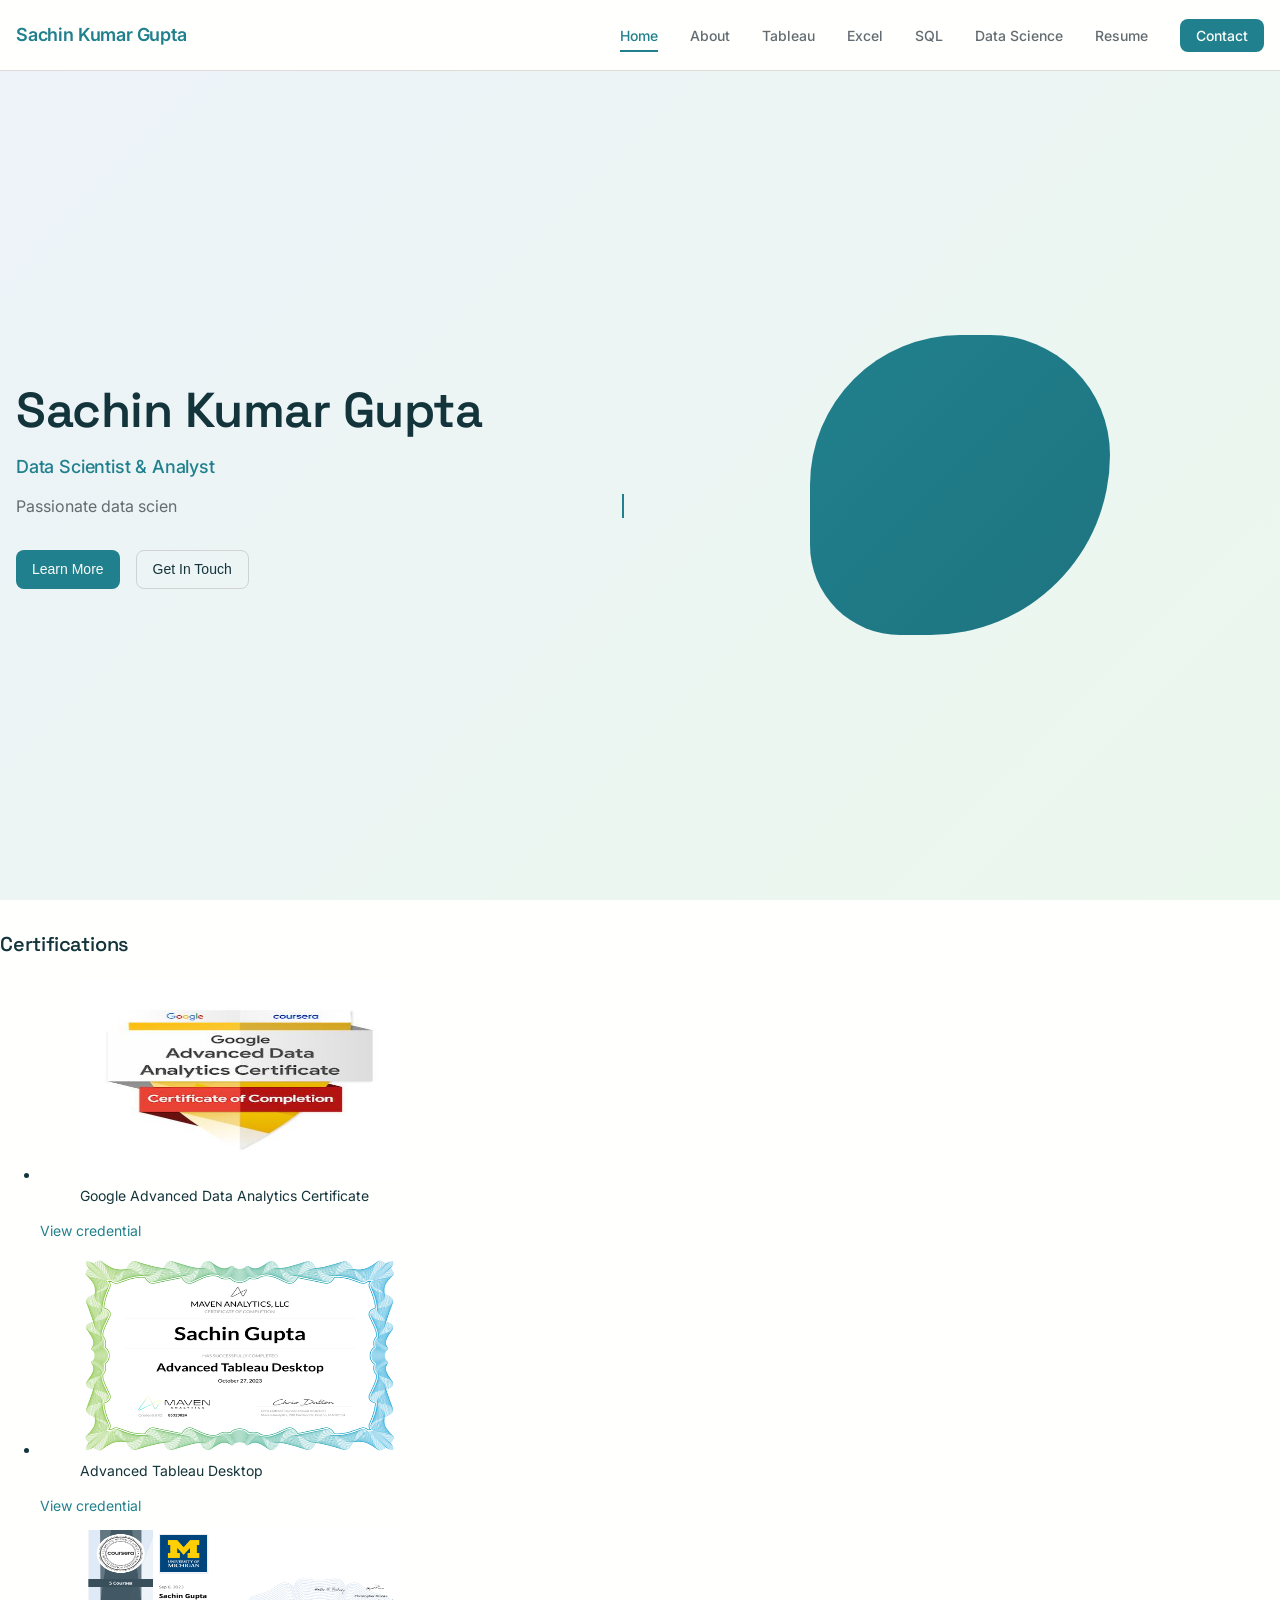
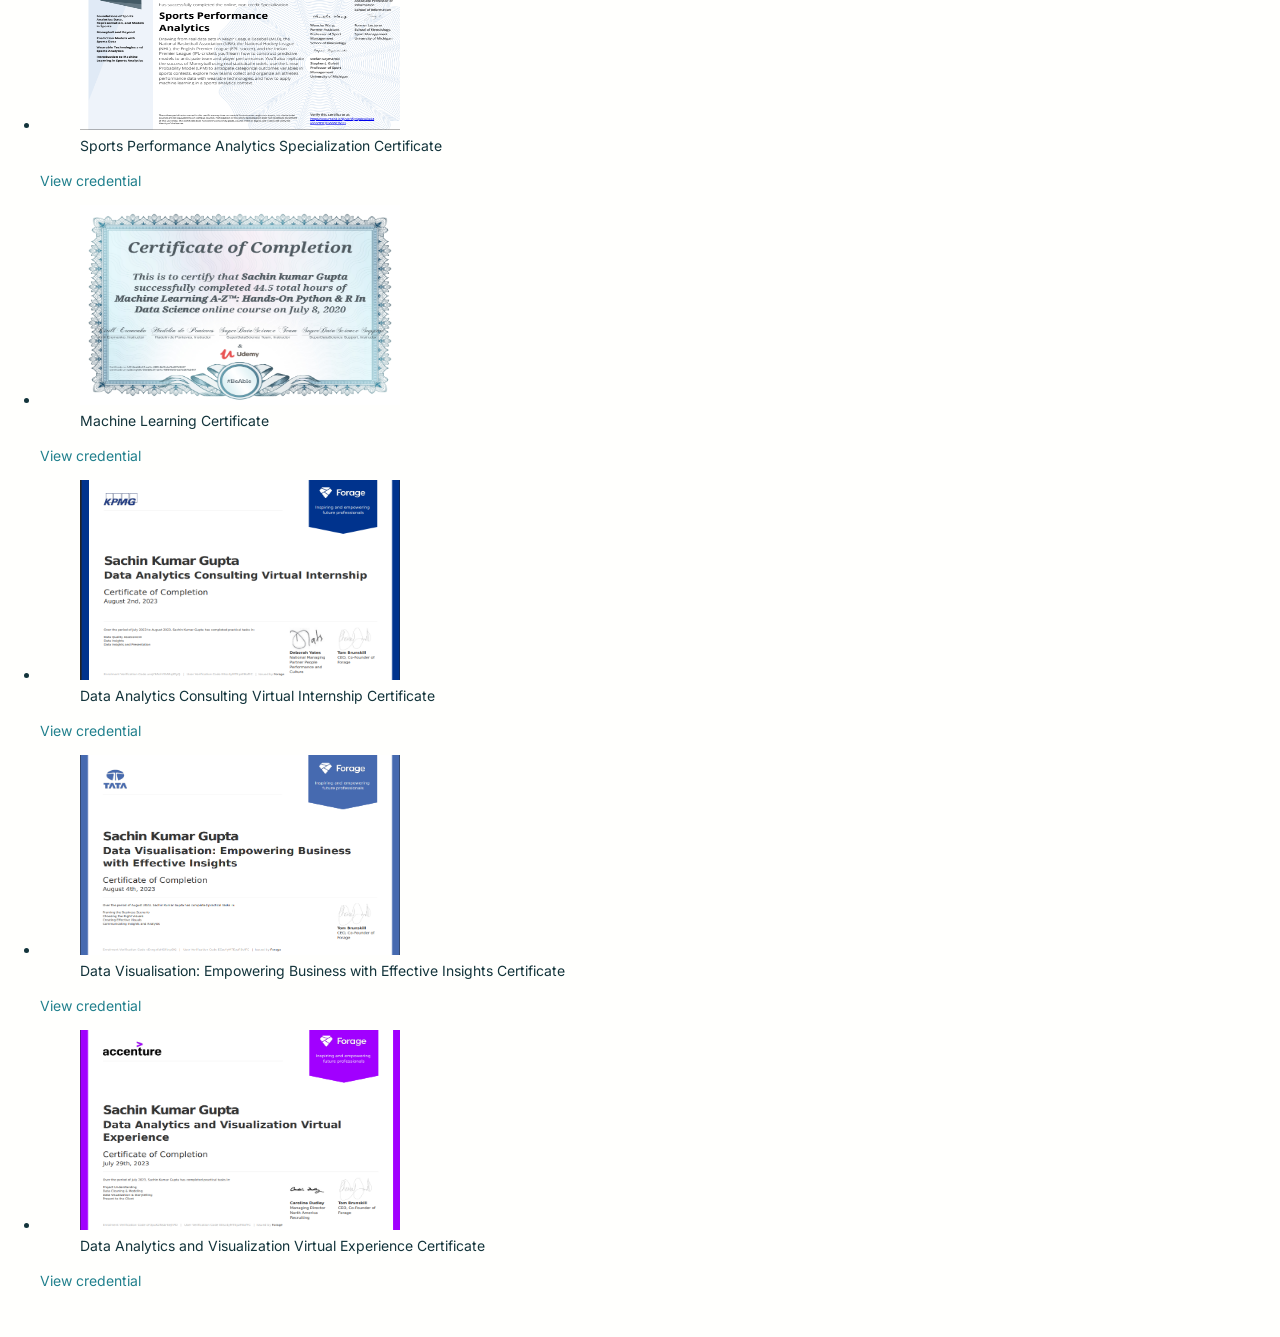
==== index.html @ 08715d73 "Update index.html removed contact form because not supported by github" ====
<!DOCTYPE html>
<html lang="en">
<head>
    <meta charset="UTF-8">
    <meta name="viewport" content="width=device-width, initial-scale=1.0">
    <title>Sachin Kumar Gupta - Data Scientist & Analytics Expert</title>
    <link href="https://fonts.googleapis.com/css2?family=Inter:wght@300;400;500;600;700&family=Space+Grotesk:wght@400;500;600;700&display=swap" rel="stylesheet">
    <link rel="stylesheet" href="https://cdnjs.cloudflare.com/ajax/libs/font-awesome/6.4.0/css/all.min.css">
    <link rel="stylesheet" href="style.css">
</head>
<body>
    <!-- Navigation -->
    <nav class="navbar" id="navbar">
        <div class="nav-container">
            <div class="nav-logo">
                <h2>Sachin Kumar Gupta</h2>
            </div>
            <ul class="nav-menu" id="nav-menu">
                <li class="nav-item">
                    <a href="#home" class="nav-link active" data-page="home">Home</a>
                </li>
                <li class="nav-item">
                    <a href="#about" class="nav-link" data-page="about">About</a>
                </li>
                <li class="nav-item">
                    <a href="tableau.html" class="nav-link" >Tableau</a>
                </li>
                <li class="nav-item">
                    <a href="excel.html" class="nav-link">Excel</a>
                </li>
                <li class="nav-item">
                    <a href="sql.html" class="nav-link">SQL</a>
                </li>
                <li class="nav-item">
                    <a href="datascience.html" class="nav-link" data-page="datascience">Data Science</a>
                </li>
                <li class="nav-item">
                    <a href="#resume" class="nav-link" data-page="resume">Resume</a>
                </li>
                <li class="nav-item">
                    <a href="#contact" class="nav-link contact-btn" data-page="contact">Contact</a>
                </li>
            </ul>
            <div class="hamburger" id="hamburger">
                <span class="bar"></span>
                <span class="bar"></span>
                <span class="bar"></span>
            </div>
        </div>
    </nav>

    <!-- Home Section -->
    <section id="home" class="page-section active">
        <div class="hero">
            <div class="container">
                <div class="hero-content">
                    <div class="hero-text">
                        <h1 class="hero-title">Sachin Kumar Gupta</h1>
                        <h2 class="hero-subtitle">Data Scientist & Analyst</h2>
                        <p class="hero-description" id="typed-text"></p>
                        <div class="hero-buttons">
                            <button class="btn btn--primary" data-page="about">Learn More</button>
                            <button class="btn btn--outline" data-page="contact">Get In Touch</button>
                        </div>
                    </div>
                    <div class="hero-visual">
                        <div class="hero-shape"></div>
                    </div>
                </div>
            </div>
        </div>
        
        <div class="certifications-section">
            <section id="certifications" class="section">
              <h2 class="section-title">Certifications</h2>
            
              <ul class="cert-grid" role="list">
                <!-- Certification card 1 -->
                <li class="cert-item">
                  <figure class="cert-figure">
                    <img
                        src="assets/certifications/google_data_analyst_cert.jpg"
                        alt="Google Advanced Data Analytics Certificate"
                        width="320" height="200"
                        loading="lazy"
                        class="cert-img">
                    </img>
                    <figcaption class="cert-caption">Google Advanced Data Analytics Certificate</figcaption>
                  </figure>
                  <a
                    class="cert-link"
                    href="https://www.credly.com/badges/03aaeb0c-2597-443a-ad0b-c787d01d4313/linked_in_profile"
                    target="_blank"
                    rel="noopener noreferrer"
                    aria-label="View Google Advanced Data Analytics Certificate credential">
                    View credential
                  </a>
                </li>
            
                <!-- Certification card 2 -->
                <li class="cert-item">
                  <figure class="cert-figure">
                    <img
                        src="assets/certifications/tableau_cert.png"
                        alt="Advanced Tableau Desktop badge"
                        width="320" height="200"
                        loading="lazy"
                        class="cert-img">
                    </img>
                    <figcaption class="cert-caption">Advanced Tableau Desktop</figcaption>
                  </figure>
                  <a
                    class="cert-link"
                    href="https://certificates.mavenanalytics.io/42b02687-6076-4fdf-aac9-c636f7606ccd"
                    target="_blank"
                    rel="noopener noreferrer"
                    aria-label="View Advanced Tableau Desktop credential">
                    View credential
                  </a>
                </li>
                
                <!-- Certification card 3 -->
                <li class="cert-item">
                  <figure class="cert-figure">
                    <img
                        src="assets/certifications/sports_analyst_cert.png"
                        alt="Sports Performance Analytics Specialization Certificate"
                        width="320" height="200"
                        loading="lazy"
                        class="cert-img">
                    </img>
                    <figcaption class="cert-caption">Sports Performance Analytics Specialization Certificate</figcaption>
                  </figure>
                  <a
                    class="cert-link"
                    href="https://www.coursera.org/account/accomplishments/specialization/certificate/Z89QDVVWFWR3"
                    target="_blank"
                    rel="noopener noreferrer"
                    aria-label="View Sports Performance Analytics Specialization Certificate credential">
                    View credential
                  </a>
                </li>
                
                <!-- Certification card 4 -->
                <li class="cert-item">
                  <figure class="cert-figure">
                    <img
                        src="assets/certifications/machine_learning_cert.jpg"
                        alt="Machine Learning Certificate"
                        width="320" height="200"
                        loading="lazy"
                        class="cert-img">
                    </img>
                    <figcaption class="cert-caption">Machine Learning Certificate</figcaption>
                  </figure>
                  <a
                    class="cert-link"
                    href="https://www.udemy.com/certificate/UC-5eeb9c51-ae1c-48f8-8ef5-da7bd07b2447/"
                    target="_blank"
                    rel="noopener noreferrer"
                    aria-label="View Machine Learning Certificate credential">
                    View credential
                  </a>
                </li>
                
                <!-- Certification card 5 -->
                <li class="cert-item">
                  <figure class="cert-figure">
                    <img
                        src="assets/certifications/kpmg_cert.png"
                        alt="Data Analytics Consulting Virtual Internship Certificate"
                        width="320" height="200"
                        loading="lazy"
                        class="cert-img">
                    </img>
                    <figcaption class="cert-caption">Data Analytics Consulting Virtual Internship Certificate</figcaption>
                  </figure>
                  <a
                    class="cert-link"
                    href="https://forage-uploads-prod.s3.amazonaws.com/completion-certificates/KPMG%20AU/m7W4GMqeT3bh9Nb2c_KPMG%20AU_EEsc4yMTEpzFBofFC_1690954163150_completion_certificate.pdf"
                    target="_blank"
                    rel="noopener noreferrer"
                    aria-label="View Data Analytics Consulting Virtual Internship Certificate credential">
                    View credential
                  </a>
                </li>
                
                <!-- Certification card 6 -->
                <li class="cert-item">
                  <figure class="cert-figure">
                    <img
                        src="assets/certifications/tata_cert.png"
                        alt="Data Visualisation: Empowering Business Certificate"
                        width="320" height="200"
                        loading="lazy"
                        class="cert-img">
                    </img>
                    <figcaption class="cert-caption">Data Visualisation: Empowering Business with Effective Insights Certificate</figcaption>
                  </figure>
                  <a
                    class="cert-link"
                    href="https://forage-uploads-prod.s3.amazonaws.com/completion-certificates/Tata/MyXvBcppsW2FkNYCX_Tata_EEsc4yMTEpzFBofFC_1691138981665_completion_certificate.pdf"
                    target="_blank"
                    rel="noopener noreferrer"
                    aria-label="View Data Visualisation: Empowering Business with Effective Insights Certificate credential">
                    View credential
                  </a>
                </li>
                
                <!-- Certification card 7 -->
                <li class="cert-item">
                  <figure class="cert-figure">
                    <img
                        src="assets/certifications/accenture_cert.png"
                        alt="Data Analytics and Visualization Virtual Experience Certificate"
                        width="320" height="200"
                        loading="lazy"
                        class="cert-img">
                    </img>
                    <figcaption class="cert-caption">Data Analytics and Visualization Virtual Experience Certificate</figcaption>
                  </figure>
                  <a
                    class="cert-link"
                    href="http://forage-uploads-prod.s3.amazonaws.com/completion-certificates/Accenture%20North%20America/hzmoNKtzvAzXsEqx8_Accenture%20North%20America_EEsc4yMTEpzFBofFC_1690608488937_completion_certificate.pdf"
                    target="_blank"
                    rel="noopener noreferrer"
                    aria-label="View Data Analytics and Visualization Virtual Experience Certificate credential">
                    View credential
                  </a>
                </li>
            
                <!-- Add more certifications following the same structure -->
              </ul>
            </section>

            </div>
        </div>
    </section>

    <!-- About Section -->
    <section id="about" class="page-section">
        <div class="container">
            <h1 class="page-title">About Me</h1>
            
            <div class="about-content">
                <div class="about-text">
                    <p class="about-bio">I'm a dedicated data scientist with a strong background in statistical analysis, machine learning, and data visualization. My expertise spans across various domains including business intelligence, predictive modeling, and data-driven decision making. I'm passionate about uncovering hidden patterns in data and translating complex findings into clear, actionable insights that drive business growth.</p>
                </div>
                
                <div class="skills-section">
                    <h3 class="section-title">Technical Skills</h3>
                    <div class="skills-grid">
                        <div class="skill-card">
                            <div class="skill-header">
                                <span class="skill-name">Python</span>
                                <span class="skill-percentage">95%</span>
                            </div>
                            <div class="skill-bar">
                                <div class="skill-progress" style="width: 95%"></div>
                            </div>
                        </div>
                        <div class="skill-card">
                            <div class="skill-header">
                                <span class="skill-name">SQL</span>
                                <span class="skill-percentage">92%</span>
                            </div>
                            <div class="skill-bar">
                                <div class="skill-progress" style="width: 92%"></div>
                            </div>
                        </div>
                        <div class="skill-card">
                            <div class="skill-header">
                                <span class="skill-name">Tableau</span>
                                <span class="skill-percentage">85%</span>
                            </div>
                            <div class="skill-bar">
                                <div class="skill-progress" style="width: 85%"></div>
                            </div>
                        </div>
                        <div class="skill-card">
                            <div class="skill-header">
                                <span class="skill-name">Excel</span>
                                <span class="skill-percentage">90%</span>
                            </div>
                            <div class="skill-bar">
                                <div class="skill-progress" style="width: 90%"></div>
                            </div>
                        </div>
                        <div class="skill-card">
                            <div class="skill-header">
                                <span class="skill-name">Machine Learning</span>
                                <span class="skill-percentage">87%</span>
                            </div>
                            <div class="skill-bar">
                                <div class="skill-progress" style="width: 87%"></div>
                            </div>
                        </div>
                        <div class="skill-card">
                            <div class="skill-header">
                                <span class="skill-name">Data Visualization</span>
                                <span class="skill-percentage">89%</span>
                            </div>
                            <div class="skill-bar">
                                <div class="skill-progress" style="width: 89%"></div>
                            </div>
                        </div>
                        <div class="skill-card">
                            <div class="skill-header">
                                <span class="skill-name">Statistics</span>
                                <span class="skill-percentage">91%</span>
                            </div>
                            <div class="skill-bar">
                                <div class="skill-progress" style="width: 91%"></div>
                            </div>
                        </div>
                    </div>
                </div>

                <div class="experience-section">
                    <h3 class="section-title">Experience</h3>
                    <div class="timeline">
                        <div class="timeline-item">
                            <div class="timeline-dot"></div>
                            <div class="timeline-content">
                                <h4>Data Analyst</h4>
                                <h5>Kepler Voice</h5>
                                <span class="timeline-period">Nov 2023 - March 2024</span>
                                <p>• Built and maintained SQL pipelines over 1M+ records to monitor operational KPIs, automated checks improved data freshness and reliability for leadership reporting.</p>
                                <p>• Designed Tableau dashboards for agent productivity, QA outcomes, and SLA adherence; enhanced cross-team visibility and contributed to a 15% lift in agent productivity.</p>
                                <p>• Partnered with operations leads to define success metrics, evaluate initiative impact, and iterate on insights to drive process improvements in a fast-changing environment.</p>
                                <p>• Implemented data validation protocols utilizing Python and SQL over a 12-month period, ensuring 99.8% accuracy across 10+ weekly reporting cycles for enterprise-wide KPI dashboards.</p>
                            </div>
                        </div>
                        <div class="timeline-item">
                            <div class="timeline-dot"></div>
                            <div class="timeline-content">
                                <h4>Data Analyst</h4>
                                <h5>Freelancer</h5>
                                <span class="timeline-period">January 2022 - October 2023</span>
                                <p>• Built Tableau scorecards and marketing funnels that reduced manual reporting time by 30% and enabled stakeholders to act on revenue and conversion opportunities.</p>
                                <p>• Applied customer segmentation, cohort, and RFM analysis to inform personalization strategies, promotional targeting, and churn reduction initiatives.</p>
                                <p>• Delivered 10+ end-to-end dashboard engagements for clients across multiple industries, analyzing 100K+ records to translate business questions into data-backed recommendations.</p>
                                <p>• Performed ad hoc analyses on external sales and marketing datasets weekly for 14 months using SQL and Python, identifying revenue opportunities and directly influencing client decision-making KPIs for a portfolio of 5 accounts.</p>
                            </div>
                        </div>
                        <div class="timeline-item">
                            <div class="timeline-dot"></div>
                            <div class="timeline-content">
                                <h4>Data Science Intern</h4>
                                <h5>Innomatics Research Labs</h5>
                                <span class="timeline-period">October 2021 - January 2022</span>
                                <p>• Deployed ML models on AWS via Streamlit, boosting processing speed by 20%.</p>
                                <p>• Built COVID-19 chatbot that handled 100+ queries.</p>
                                <p>• Increased model accuracy by 15–20% with feature engineering.</p>
                            </div>
                        </div>
                        <div class="timeline-item">
                            <div class="timeline-dot"></div>
                            <div class="timeline-content">
                                <h4>Machine Learning Intern</h4>
                                <h5>Simple &amp; Real Analytics</h5>
                                <span class="timeline-period">April 2021 - September 2021</span>
                                <p>• Developed forecasting models (~80% accuracy) for sales planning, executed RFM and survival analysis on 50K+ records to improve targeting by 25%.</p>
                                <p>• Applied RFM and survival analysis on 50K+ records, improving targeting by 25%.</p>
                                <p>• Authored technical blogs to communicate methods and results to non-technical audiences.</p>
                            </div>
                        </div>
                    </div>
                </div>

            </div>
        </div>
    </section>

    <!-- Resume Section -->
    <section id="resume" class="page-section">
        <div class="container">
            <h1 class="page-title">Resume</h1>
            <div class="resume-container">
                <div class="resume-header">
                    <div class="resume-download">
                        <button class="btn btn--primary" id="downloadResume">
                            <i class="fas fa-download"></i>
                            Download PDF
                        </button>
                    </div>
                </div>
                
                <div class="resume-content">
                    <div class="resume-actions">
                      <a class="btn"
                         href="resume/Sachin%20Gupta%20Data%20Analyst.pdf"
                         download="Sachin_Gupta_Resume.pdf">
                        Download PDF
                      </a>
                      <a class="btn btn-outline"
                         href="resume/Sachin%20Gupta%20Data%20Analyst.pdf"
                         target="_blank" rel="noopener noreferrer">
                        Open in new tab
                      </a>
                    </div>
                    
                    <object
                      data="resume/Sachin%20Gupta%20Data%20Analyst.pdf"
                      type="application/pdf"
                      width="200%"
                      height="1000"
                      class="resume-viewer"
                      aria-label="Embedded resume PDF">
                      <p>PDF viewer not available.
                         <a href="resume/Sachin%20Gupta%20Data%20Analyst.pdf" target="_blank" rel="noopener noreferrer">
                           Open the resume
                         </a>.
                      </p>
                    </object>
                </div>
    </section>

    <!-- Contact Section -->
    <section id="contact" class="page-section">
        <div class="container">
            <h1 class="page-title">Contact Me</h1>
            <div class="contact-content">
                <div class="contact-info">
                    <h3>Get In Touch</h3>
                    <p>I'm always open to discussing new opportunities, interesting projects, or potential collaborations. Feel free to reach out!</p>
                    
                    <div class="contact-details">
                        <div class="contact-item">
                            <i class="fas fa-envelope"></i>
                            <div>
                                <h4>Email</h4>
                                <p>gupta.sachinkumar87@email.com</p>
                            </div>
                        </div>
                        <div class="contact-item">
                            <i class="fas fa-phone"></i>
                            <div>
                                <h4>Phone</h4>
                                <p>+91 7398787880</p>
                            </div>
                        </div>
                        <div class="contact-item">
                            <i class="fas fa-map-marker-alt"></i>
                            <div>
                                <h4>Location</h4>
                                <p>Uttar Pradesh, INDIA</p>
                            </div>
                        </div>
                    </div>

                    <div class="social-links">
                        <h4>Follow Me</h4>
                        <div class="social-icons">
                            <a href="https://linkedin.com/in/sachingupta-ds" target="_blank"><i class="fab fa-linkedin"></i></a>
                            <a href="https://github.com/Sachin-Kumar-Gupta" target="_blank"><i class="fab fa-github"></i></a>
                            <a href="https://public.tableau.com/app/profile/sachingupta/" target="_blank"><i class="fab fa-tableau"></i></a>
                        </div>
                    </div>
                </div>
        </div>
    </section>

    <!-- Back to Top Button -->
    <button id="backToTop" class="back-to-top">
        <i class="fas fa-chevron-up"></i>
    </button>

    <script src="app.js"></script>
</body>
</html>
---- style.css ----
:root {
  /* Primitive Color Tokens */
  --color-white: rgba(255, 255, 255, 1);
  --color-black: rgba(0, 0, 0, 1);
  --color-cream-50: rgba(252, 252, 249, 1);
  --color-cream-100: rgba(255, 255, 253, 1);
  --color-gray-200: rgba(245, 245, 245, 1);
  --color-gray-300: rgba(167, 169, 169, 1);
  --color-gray-400: rgba(119, 124, 124, 1);
  --color-slate-500: rgba(98, 108, 113, 1);
  --color-brown-600: rgba(94, 82, 64, 1);
  --color-charcoal-700: rgba(31, 33, 33, 1);
  --color-charcoal-800: rgba(38, 40, 40, 1);
  --color-slate-900: rgba(19, 52, 59, 1);
  --color-teal-300: rgba(50, 184, 198, 1);
  --color-teal-400: rgba(45, 166, 178, 1);
  --color-teal-500: rgba(33, 128, 141, 1);
  --color-teal-600: rgba(29, 116, 128, 1);
  --color-teal-700: rgba(26, 104, 115, 1);
  --color-teal-800: rgba(41, 150, 161, 1);
  --color-red-400: rgba(255, 84, 89, 1);
  --color-red-500: rgba(192, 21, 47, 1);
  --color-orange-400: rgba(230, 129, 97, 1);
  --color-orange-500: rgba(168, 75, 47, 1);

  /* RGB versions for opacity control */
  --color-brown-600-rgb: 94, 82, 64;
  --color-teal-500-rgb: 33, 128, 141;
  --color-slate-900-rgb: 19, 52, 59;
  --color-slate-500-rgb: 98, 108, 113;
  --color-red-500-rgb: 192, 21, 47;
  --color-red-400-rgb: 255, 84, 89;
  --color-orange-500-rgb: 168, 75, 47;
  --color-orange-400-rgb: 230, 129, 97;

  /* Background color tokens (Light Mode) */
  --color-bg-1: rgba(59, 130, 246, 0.08); /* Light blue */
  --color-bg-2: rgba(245, 158, 11, 0.08); /* Light yellow */
  --color-bg-3: rgba(34, 197, 94, 0.08); /* Light green */
  --color-bg-4: rgba(239, 68, 68, 0.08); /* Light red */
  --color-bg-5: rgba(147, 51, 234, 0.08); /* Light purple */
  --color-bg-6: rgba(249, 115, 22, 0.08); /* Light orange */
  --color-bg-7: rgba(236, 72, 153, 0.08); /* Light pink */
  --color-bg-8: rgba(6, 182, 212, 0.08); /* Light cyan */

  /* Semantic Color Tokens (Light Mode) */
  --color-background: var(--color-cream-50);
  --color-surface: var(--color-cream-100);
  --color-text: var(--color-slate-900);
  --color-text-secondary: var(--color-slate-500);
  --color-primary: var(--color-teal-500);
  --color-primary-hover: var(--color-teal-600);
  --color-primary-active: var(--color-teal-700);
  --color-secondary: rgba(var(--color-brown-600-rgb), 0.12);
  --color-secondary-hover: rgba(var(--color-brown-600-rgb), 0.2);
  --color-secondary-active: rgba(var(--color-brown-600-rgb), 0.25);
  --color-border: rgba(var(--color-brown-600-rgb), 0.2);
  --color-btn-primary-text: var(--color-cream-50);
  --color-card-border: rgba(var(--color-brown-600-rgb), 0.12);
  --color-card-border-inner: rgba(var(--color-brown-600-rgb), 0.12);
  --color-error: var(--color-red-500);
  --color-success: var(--color-teal-500);
  --color-warning: var(--color-orange-500);
  --color-info: var(--color-slate-500);
  --color-focus-ring: rgba(var(--color-teal-500-rgb), 0.4);
  --color-select-caret: rgba(var(--color-slate-900-rgb), 0.8);

  /* Common style patterns */
  --focus-ring: 0 0 0 3px var(--color-focus-ring);
  --focus-outline: 2px solid var(--color-primary);
  --status-bg-opacity: 0.15;
  --status-border-opacity: 0.25;
  --select-caret-light: url("data:image/svg+xml,%3Csvg xmlns='http://www.w3.org/2000/svg' width='16' height='16' viewBox='0 0 24 24' fill='none' stroke='%23134252' stroke-width='2' stroke-linecap='round' stroke-linejoin='round'%3E%3Cpolyline points='6 9 12 15 18 9'%3E%3C/polyline%3E%3C/svg%3E");
  --select-caret-dark: url("data:image/svg+xml,%3Csvg xmlns='http://www.w3.org/2000/svg' width='16' height='16' viewBox='0 0 24 24' fill='none' stroke='%23f5f5f5' stroke-width='2' stroke-linecap='round' stroke-linejoin='round'%3E%3Cpolyline points='6 9 12 15 18 9'%3E%3C/polyline%3E%3C/svg%3E");

  /* RGB versions for opacity control */
  --color-success-rgb: 33, 128, 141;
  --color-error-rgb: 192, 21, 47;
  --color-warning-rgb: 168, 75, 47;
  --color-info-rgb: 98, 108, 113;

  /* Typography */
  --font-family-base: "FKGroteskNeue", "Geist", "Inter", -apple-system,
    BlinkMacSystemFont, "Segoe UI", Roboto, sans-serif;
  --font-family-mono: "Berkeley Mono", ui-monospace, SFMono-Regular, Menlo,
    Monaco, Consolas, monospace;
  --font-size-xs: 11px;
  --font-size-sm: 12px;
  --font-size-base: 14px;
  --font-size-md: 14px;
  --font-size-lg: 16px;
  --font-size-xl: 18px;
  --font-size-2xl: 20px;
  --font-size-3xl: 24px;
  --font-size-4xl: 30px;
  --font-weight-normal: 400;
  --font-weight-medium: 500;
  --font-weight-semibold: 550;
  --font-weight-bold: 600;
  --line-height-tight: 1.2;
  --line-height-normal: 1.5;
  --letter-spacing-tight: -0.01em;

  /* Spacing */
  --space-0: 0;
  --space-1: 1px;
  --space-2: 2px;
  --space-4: 4px;
  --space-6: 6px;
  --space-8: 8px;
  --space-10: 10px;
  --space-12: 12px;
  --space-16: 16px;
  --space-20: 20px;
  --space-24: 24px;
  --space-32: 32px;

  /* Border Radius */
  --radius-sm: 6px;
  --radius-base: 8px;
  --radius-md: 10px;
  --radius-lg: 12px;
  --radius-full: 9999px;

  /* Shadows */
  --shadow-xs: 0 1px 2px rgba(0, 0, 0, 0.02);
  --shadow-sm: 0 1px 3px rgba(0, 0, 0, 0.04), 0 1px 2px rgba(0, 0, 0, 0.02);
  --shadow-md: 0 4px 6px -1px rgba(0, 0, 0, 0.04),
    0 2px 4px -1px rgba(0, 0, 0, 0.02);
  --shadow-lg: 0 10px 15px -3px rgba(0, 0, 0, 0.04),
    0 4px 6px -2px rgba(0, 0, 0, 0.02);
  --shadow-inset-sm: inset 0 1px 0 rgba(255, 255, 255, 0.15),
    inset 0 -1px 0 rgba(0, 0, 0, 0.03);

  /* Animation */
  --duration-fast: 150ms;
  --duration-normal: 250ms;
  --ease-standard: cubic-bezier(0.16, 1, 0.3, 1);

  /* Layout */
  --container-sm: 640px;
  --container-md: 768px;
  --container-lg: 1024px;
  --container-xl: 1280px;
}

/* Dark mode colors */
@media (prefers-color-scheme: dark) {
  :root {
    /* RGB versions for opacity control (Dark Mode) */
    --color-gray-400-rgb: 119, 124, 124;
    --color-teal-300-rgb: 50, 184, 198;
    --color-gray-300-rgb: 167, 169, 169;
    --color-gray-200-rgb: 245, 245, 245;

    /* Background color tokens (Dark Mode) */
    --color-bg-1: rgba(29, 78, 216, 0.15); /* Dark blue */
    --color-bg-2: rgba(180, 83, 9, 0.15); /* Dark yellow */
    --color-bg-3: rgba(21, 128, 61, 0.15); /* Dark green */
    --color-bg-4: rgba(185, 28, 28, 0.15); /* Dark red */
    --color-bg-5: rgba(107, 33, 168, 0.15); /* Dark purple */
    --color-bg-6: rgba(194, 65, 12, 0.15); /* Dark orange */
    --color-bg-7: rgba(190, 24, 93, 0.15); /* Dark pink */
    --color-bg-8: rgba(8, 145, 178, 0.15); /* Dark cyan */
    
    /* Semantic Color Tokens (Dark Mode) */
    --color-background: var(--color-charcoal-700);
    --color-surface: var(--color-charcoal-800);
    --color-text: var(--color-gray-200);
    --color-text-secondary: rgba(var(--color-gray-300-rgb), 0.7);
    --color-primary: var(--color-teal-300);
    --color-primary-hover: var(--color-teal-400);
    --color-primary-active: var(--color-teal-800);
    --color-secondary: rgba(var(--color-gray-400-rgb), 0.15);
    --color-secondary-hover: rgba(var(--color-gray-400-rgb), 0.25);
    --color-secondary-active: rgba(var(--color-gray-400-rgb), 0.3);
    --color-border: rgba(var(--color-gray-400-rgb), 0.3);
    --color-error: var(--color-red-400);
    --color-success: var(--color-teal-300);
    --color-warning: var(--color-orange-400);
    --color-info: var(--color-gray-300);
    --color-focus-ring: rgba(var(--color-teal-300-rgb), 0.4);
    --color-btn-primary-text: var(--color-slate-900);
    --color-card-border: rgba(var(--color-gray-400-rgb), 0.2);
    --color-card-border-inner: rgba(var(--color-gray-400-rgb), 0.15);
    --shadow-inset-sm: inset 0 1px 0 rgba(255, 255, 255, 0.1),
      inset 0 -1px 0 rgba(0, 0, 0, 0.15);
    --button-border-secondary: rgba(var(--color-gray-400-rgb), 0.2);
    --color-border-secondary: rgba(var(--color-gray-400-rgb), 0.2);
    --color-select-caret: rgba(var(--color-gray-200-rgb), 0.8);

    /* Common style patterns - updated for dark mode */
    --focus-ring: 0 0 0 3px var(--color-focus-ring);
    --focus-outline: 2px solid var(--color-primary);
    --status-bg-opacity: 0.15;
    --status-border-opacity: 0.25;
    --select-caret-light: url("data:image/svg+xml,%3Csvg xmlns='http://www.w3.org/2000/svg' width='16' height='16' viewBox='0 0 24 24' fill='none' stroke='%23134252' stroke-width='2' stroke-linecap='round' stroke-linejoin='round'%3E%3Cpolyline points='6 9 12 15 18 9'%3E%3C/polyline%3E%3C/svg%3E");
    --select-caret-dark: url("data:image/svg+xml,%3Csvg xmlns='http://www.w3.org/2000/svg' width='16' height='16' viewBox='0 0 24 24' fill='none' stroke='%23f5f5f5' stroke-width='2' stroke-linecap='round' stroke-linejoin='round'%3E%3Cpolyline points='6 9 12 15 18 9'%3E%3C/polyline%3E%3C/svg%3E");

    /* RGB versions for dark mode */
    --color-success-rgb: var(--color-teal-300-rgb);
    --color-error-rgb: var(--color-red-400-rgb);
    --color-warning-rgb: var(--color-orange-400-rgb);
    --color-info-rgb: var(--color-gray-300-rgb);
  }
}

/* Data attribute for manual theme switching */
[data-color-scheme="dark"] {
  /* RGB versions for opacity control (dark mode) */
  --color-gray-400-rgb: 119, 124, 124;
  --color-teal-300-rgb: 50, 184, 198;
  --color-gray-300-rgb: 167, 169, 169;
  --color-gray-200-rgb: 245, 245, 245;

  /* Colorful background palette - Dark Mode */
  --color-bg-1: rgba(29, 78, 216, 0.15); /* Dark blue */
  --color-bg-2: rgba(180, 83, 9, 0.15); /* Dark yellow */
  --color-bg-3: rgba(21, 128, 61, 0.15); /* Dark green */
  --color-bg-4: rgba(185, 28, 28, 0.15); /* Dark red */
  --color-bg-5: rgba(107, 33, 168, 0.15); /* Dark purple */
  --color-bg-6: rgba(194, 65, 12, 0.15); /* Dark orange */
  --color-bg-7: rgba(190, 24, 93, 0.15); /* Dark pink */
  --color-bg-8: rgba(8, 145, 178, 0.15); /* Dark cyan */
  
  /* Semantic Color Tokens (Dark Mode) */
  --color-background: var(--color-charcoal-700);
  --color-surface: var(--color-charcoal-800);
  --color-text: var(--color-gray-200);
  --color-text-secondary: rgba(var(--color-gray-300-rgb), 0.7);
  --color-primary: var(--color-teal-300);
  --color-primary-hover: var(--color-teal-400);
  --color-primary-active: var(--color-teal-800);
  --color-secondary: rgba(var(--color-gray-400-rgb), 0.15);
  --color-secondary-hover: rgba(var(--color-gray-400-rgb), 0.25);
  --color-secondary-active: rgba(var(--color-gray-400-rgb), 0.3);
  --color-border: rgba(var(--color-gray-400-rgb), 0.3);
  --color-error: var(--color-red-400);
  --color-success: var(--color-teal-300);
  --color-warning: var(--color-orange-400);
  --color-info: var(--color-gray-300);
  --color-focus-ring: rgba(var(--color-teal-300-rgb), 0.4);
  --color-btn-primary-text: var(--color-slate-900);
  --color-card-border: rgba(var(--color-gray-400-rgb), 0.15);
  --color-card-border-inner: rgba(var(--color-gray-400-rgb), 0.15);
  --shadow-inset-sm: inset 0 1px 0 rgba(255, 255, 255, 0.1),
    inset 0 -1px 0 rgba(0, 0, 0, 0.15);
  --color-border-secondary: rgba(var(--color-gray-400-rgb), 0.2);
  --color-select-caret: rgba(var(--color-gray-200-rgb), 0.8);

  /* Common style patterns - updated for dark mode */
  --focus-ring: 0 0 0 3px var(--color-focus-ring);
  --focus-outline: 2px solid var(--color-primary);
  --status-bg-opacity: 0.15;
  --status-border-opacity: 0.25;
  --select-caret-light: url("data:image/svg+xml,%3Csvg xmlns='http://www.w3.org/2000/svg' width='16' height='16' viewBox='0 0 24 24' fill='none' stroke='%23134252' stroke-width='2' stroke-linecap='round' stroke-linejoin='round'%3E%3Cpolyline points='6 9 12 15 18 9'%3E%3C/polyline%3E%3C/svg%3E");
  --select-caret-dark: url("data:image/svg+xml,%3Csvg xmlns='http://www.w3.org/2000/svg' width='16' height='16' viewBox='0 0 24 24' fill='none' stroke='%23f5f5f5' stroke-width='2' stroke-linecap='round' stroke-linejoin='round'%3E%3Cpolyline points='6 9 12 15 18 9'%3E%3C/polyline%3E%3C/svg%3E");

  /* RGB versions for dark mode */
  --color-success-rgb: var(--color-teal-300-rgb);
  --color-error-rgb: var(--color-red-400-rgb);
  --color-warning-rgb: var(--color-orange-400-rgb);
  --color-info-rgb: var(--color-gray-300-rgb);
}

[data-color-scheme="light"] {
  /* RGB versions for opacity control (light mode) */
  --color-brown-600-rgb: 94, 82, 64;
  --color-teal-500-rgb: 33, 128, 141;
  --color-slate-900-rgb: 19, 52, 59;
  
  /* Semantic Color Tokens (Light Mode) */
  --color-background: var(--color-cream-50);
  --color-surface: var(--color-cream-100);
  --color-text: var(--color-slate-900);
  --color-text-secondary: var(--color-slate-500);
  --color-primary: var(--color-teal-500);
  --color-primary-hover: var(--color-teal-600);
  --color-primary-active: var(--color-teal-700);
  --color-secondary: rgba(var(--color-brown-600-rgb), 0.12);
  --color-secondary-hover: rgba(var(--color-brown-600-rgb), 0.2);
  --color-secondary-active: rgba(var(--color-brown-600-rgb), 0.25);
  --color-border: rgba(var(--color-brown-600-rgb), 0.2);
  --color-btn-primary-text: var(--color-cream-50);
  --color-card-border: rgba(var(--color-brown-600-rgb), 0.12);
  --color-card-border-inner: rgba(var(--color-brown-600-rgb), 0.12);
  --color-error: var(--color-red-500);
  --color-success: var(--color-teal-500);
  --color-warning: var(--color-orange-500);
  --color-info: var(--color-slate-500);
  --color-focus-ring: rgba(var(--color-teal-500-rgb), 0.4);

  /* RGB versions for light mode */
  --color-success-rgb: var(--color-teal-500-rgb);
  --color-error-rgb: var(--color-red-500-rgb);
  --color-warning-rgb: var(--color-orange-500-rgb);
  --color-info-rgb: var(--color-slate-500-rgb);
}

/* Base styles */
html {
  font-size: var(--font-size-base);
  font-family: var(--font-family-base);
  line-height: var(--line-height-normal);
  color: var(--color-text);
  background-color: var(--color-background);
  -webkit-font-smoothing: antialiased;
  box-sizing: border-box;
}

body {
  margin: 0;
  padding: 0;
}

*,
*::before,
*::after {
  box-sizing: inherit;
}

/* Typography */
h1,
h2,
h3,
h4,
h5,
h6 {
  margin: 0;
  font-weight: var(--font-weight-semibold);
  line-height: var(--line-height-tight);
  color: var(--color-text);
  letter-spacing: var(--letter-spacing-tight);
}

h1 {
  font-size: var(--font-size-4xl);
}
h2 {
  font-size: var(--font-size-3xl);
}
h3 {
  font-size: var(--font-size-2xl);
}
h4 {
  font-size: var(--font-size-xl);
}
h5 {
  font-size: var(--font-size-lg);
}
h6 {
  font-size: var(--font-size-md);
}

p {
  margin: 0 0 var(--space-16) 0;
}

a {
  color: var(--color-primary);
  text-decoration: none;
  transition: color var(--duration-fast) var(--ease-standard);
}

a:hover {
  color: var(--color-primary-hover);
}

code,
pre {
  font-family: var(--font-family-mono);
  font-size: calc(var(--font-size-base) * 0.95);
  background-color: var(--color-secondary);
  border-radius: var(--radius-sm);
}

code {
  padding: var(--space-1) var(--space-4);
}

pre {
  padding: var(--space-16);
  margin: var(--space-16) 0;
  overflow: auto;
  border: 1px solid var(--color-border);
}

pre code {
  background: none;
  padding: 0;
}

/* Buttons */
.btn {
  display: inline-flex;
  align-items: center;
  justify-content: center;
  padding: var(--space-8) var(--space-16);
  border-radius: var(--radius-base);
  font-size: var(--font-size-base);
  font-weight: 500;
  line-height: 1.5;
  cursor: pointer;
  transition: all var(--duration-normal) var(--ease-standard);
  border: none;
  text-decoration: none;
  position: relative;
}

.btn:focus-visible {
  outline: none;
  box-shadow: var(--focus-ring);
}

.btn--primary {
  background: var(--color-primary);
  color: var(--color-btn-primary-text);
}

.btn--primary:hover {
  background: var(--color-primary-hover);
}

.btn--primary:active {
  background: var(--color-primary-active);
}

.btn--secondary {
  background: var(--color-secondary);
  color: var(--color-text);
}

.btn--secondary:hover {
  background: var(--color-secondary-hover);
}

.btn--secondary:active {
  background: var(--color-secondary-active);
}

.btn--outline {
  background: transparent;
  border: 1px solid var(--color-border);
  color: var(--color-text);
}

.btn--outline:hover {
  background: var(--color-secondary);
}

.btn--sm {
  padding: var(--space-4) var(--space-12);
  font-size: var(--font-size-sm);
  border-radius: var(--radius-sm);
}

.btn--lg {
  padding: var(--space-10) var(--space-20);
  font-size: var(--font-size-lg);
  border-radius: var(--radius-md);
}

.btn--full-width {
  width: 100%;
}

.btn:disabled {
  opacity: 0.5;
  cursor: not-allowed;
}

/* Form elements */
.form-control {
  display: block;
  width: 100%;
  padding: var(--space-8) var(--space-12);
  font-size: var(--font-size-md);
  line-height: 1.5;
  color: var(--color-text);
  background-color: var(--color-surface);
  border: 1px solid var(--color-border);
  border-radius: var(--radius-base);
  transition: border-color var(--duration-fast) var(--ease-standard),
    box-shadow var(--duration-fast) var(--ease-standard);
}

textarea.form-control {
  font-family: var(--font-family-base);
  font-size: var(--font-size-base);
}

select.form-control {
  padding: var(--space-8) var(--space-12);
  -webkit-appearance: none;
  -moz-appearance: none;
  appearance: none;
  background-image: var(--select-caret-light);
  background-repeat: no-repeat;
  background-position: right var(--space-12) center;
  background-size: 16px;
  padding-right: var(--space-32);
}

/* Add a dark mode specific caret */
@media (prefers-color-scheme: dark) {
  select.form-control {
    background-image: var(--select-caret-dark);
  }
}

/* Also handle data-color-scheme */
[data-color-scheme="dark"] select.form-control {
  background-image: var(--select-caret-dark);
}

[data-color-scheme="light"] select.form-control {
  background-image: var(--select-caret-light);
}

.form-control:focus {
  border-color: var(--color-primary);
  outline: var(--focus-outline);
}

.form-label {
  display: block;
  margin-bottom: var(--space-8);
  font-weight: var(--font-weight-medium);
  font-size: var(--font-size-sm);
}

.form-group {
  margin-bottom: var(--space-16);
}

/* Card component */
.card {
  background-color: var(--color-surface);
  border-radius: var(--radius-lg);
  border: 1px solid var(--color-card-border);
  box-shadow: var(--shadow-sm);
  overflow: hidden;
  transition: box-shadow var(--duration-normal) var(--ease-standard);
}

.card:hover {
  box-shadow: var(--shadow-md);
}

.card__body {
  padding: var(--space-16);
}

.card__header,
.card__footer {
  padding: var(--space-16);
  border-bottom: 1px solid var(--color-card-border-inner);
}

/* Status indicators - simplified with CSS variables */
.status {
  display: inline-flex;
  align-items: center;
  padding: var(--space-6) var(--space-12);
  border-radius: var(--radius-full);
  font-weight: var(--font-weight-medium);
  font-size: var(--font-size-sm);
}

.status--success {
  background-color: rgba(
    var(--color-success-rgb, 33, 128, 141),
    var(--status-bg-opacity)
  );
  color: var(--color-success);
  border: 1px solid
    rgba(var(--color-success-rgb, 33, 128, 141), var(--status-border-opacity));
}

.status--error {
  background-color: rgba(
    var(--color-error-rgb, 192, 21, 47),
    var(--status-bg-opacity)
  );
  color: var(--color-error);
  border: 1px solid
    rgba(var(--color-error-rgb, 192, 21, 47), var(--status-border-opacity));
}

.status--warning {
  background-color: rgba(
    var(--color-warning-rgb, 168, 75, 47),
    var(--status-bg-opacity)
  );
  color: var(--color-warning);
  border: 1px solid
    rgba(var(--color-warning-rgb, 168, 75, 47), var(--status-border-opacity));
}

.status--info {
  background-color: rgba(
    var(--color-info-rgb, 98, 108, 113),
    var(--status-bg-opacity)
  );
  color: var(--color-info);
  border: 1px solid
    rgba(var(--color-info-rgb, 98, 108, 113), var(--status-border-opacity));
}

/* Container layout */
.container {
  width: 100%;
  margin-right: auto;
  margin-left: auto;
  padding-right: var(--space-16);
  padding-left: var(--space-16);
}

@media (min-width: 640px) {
  .container {
    max-width: var(--container-sm);
  }
}
@media (min-width: 768px) {
  .container {
    max-width: var(--container-md);
  }
}
@media (min-width: 1024px) {
  .container {
    max-width: var(--container-lg);
  }
}
@media (min-width: 1280px) {
  .container {
    max-width: var(--container-xl);
  }
}

/* Utility classes */
.flex {
  display: flex;
}
.flex-col {
  flex-direction: column;
}
.items-center {
  align-items: center;
}
.justify-center {
  justify-content: center;
}
.justify-between {
  justify-content: space-between;
}
.gap-4 {
  gap: var(--space-4);
}
.gap-8 {
  gap: var(--space-8);
}
.gap-16 {
  gap: var(--space-16);
}

.m-0 {
  margin: 0;
}
.mt-8 {
  margin-top: var(--space-8);
}
.mb-8 {
  margin-bottom: var(--space-8);
}
.mx-8 {
  margin-left: var(--space-8);
  margin-right: var(--space-8);
}
.my-8 {
  margin-top: var(--space-8);
  margin-bottom: var(--space-8);
}

.p-0 {
  padding: 0;
}
.py-8 {
  padding-top: var(--space-8);
  padding-bottom: var(--space-8);
}
.px-8 {
  padding-left: var(--space-8);
  padding-right: var(--space-8);
}
.py-16 {
  padding-top: var(--space-16);
  padding-bottom: var(--space-16);
}
.px-16 {
  padding-left: var(--space-16);
  padding-right: var(--space-16);
}

.block {
  display: block;
}
.hidden {
  display: none;
}

/* Accessibility */
.sr-only {
  position: absolute;
  width: 1px;
  height: 1px;
  padding: 0;
  margin: -1px;
  overflow: hidden;
  clip: rect(0, 0, 0, 0);
  white-space: nowrap;
  border-width: 0;
}

:focus-visible {
  outline: var(--focus-outline);
  outline-offset: 2px;
}

/* Dark mode specifics */
[data-color-scheme="dark"] .btn--outline {
  border: 1px solid var(--color-border-secondary);
}

@font-face {
  font-family: 'FKGroteskNeue';
  src: url('https://r2cdn.perplexity.ai/fonts/FKGroteskNeue.woff2')
    format('woff2');
}

/* END PERPLEXITY DESIGN SYSTEM */
/* Navigation Styles */
.navbar {
    position: fixed;
    top: 0;
    width: 100%;
    background-color: var(--color-surface);
    border-bottom: 1px solid var(--color-border);
    z-index: 1000;
    transition: all var(--duration-normal) var(--ease-standard);
    backdrop-filter: blur(10px);
}

.nav-container {
    max-width: var(--container-xl);
    margin: 0 auto;
    padding: 0 var(--space-16);
    display: flex;
    align-items: center;
    justify-content: space-between;
    height: 70px;
}

.nav-logo h2 {
    font-family: var(--font-family-base);
    font-size: var(--font-size-xl);
    font-weight: var(--font-weight-bold);
    color: var(--color-primary);
    margin: 0;
}

.nav-menu {
    display: flex;
    list-style: none;
    margin: 0;
    padding: 0;
    gap: var(--space-32);
}

.nav-link {
    font-size: var(--font-size-base);
    font-weight: var(--font-weight-medium);
    color: var(--color-text-secondary);
    text-decoration: none;
    transition: color var(--duration-fast) var(--ease-standard);
    position: relative;
    padding: var(--space-8) 0;
}

.nav-link:hover,
.nav-link.active {
    color: var(--color-primary);
}

.nav-link.active::after {
    content: '';
    position: absolute;
    bottom: 0;
    left: 0;
    width: 100%;
    height: 2px;
    background-color: var(--color-primary);
}

.nav-link.contact-btn {
    background-color: var(--color-primary);
    color: var(--color-btn-primary-text);
    padding: var(--space-8) var(--space-16);
    border-radius: var(--radius-base);
    transition: all var(--duration-fast) var(--ease-standard);
}

.nav-link.contact-btn:hover {
    background-color: var(--color-primary-hover);
    color: var(--color-btn-primary-text);
    transform: translateY(-1px);
}

.nav-link.contact-btn.active::after {
    display: none;
}

.hamburger {
    display: none;
    flex-direction: column;
    cursor: pointer;
    padding: var(--space-4);
}

.hamburger .bar {
    width: 25px;
    height: 3px;
    background-color: var(--color-text);
    margin: 3px 0;
    transition: all var(--duration-fast) var(--ease-standard);
}

.hamburger.active .bar:nth-child(1) {
    transform: rotate(45deg) translate(5px, 5px);
}

.hamburger.active .bar:nth-child(2) {
    opacity: 0;
}

.hamburger.active .bar:nth-child(3) {
    transform: rotate(-45deg) translate(7px, -6px);
}

/* Page Section Styles */
.page-section {
    display: none;
    min-height: 100vh;
    padding-top: 70px;
}

.page-section.active {
    display: block;
}

.page-title {
    font-family: 'Space Grotesk', var(--font-family-base);
    font-size: var(--font-size-4xl);
    font-weight: var(--font-weight-bold);
    color: var(--color-text);
    text-align: center;
    margin-bottom: var(--space-32);
    margin-top: var(--space-32);
}

.section-title {
    font-family: 'Space Grotesk', var(--font-family-base);
    font-size: var(--font-size-2xl);
    font-weight: var(--font-weight-semibold);
    color: var(--color-text);
    margin-bottom: var(--space-24);
}

/* Hero Section */
.hero {
    background: linear-gradient(135deg, var(--color-bg-1), var(--color-bg-3));
    min-height: calc(100vh - 70px);
    display: flex;
    align-items: center;
    padding: var(--space-32) 0;
}

.hero-content {
    display: grid;
    grid-template-columns: 1fr 1fr;
    gap: var(--space-32);
    align-items: center;
}

.hero-title {
    font-family: 'Space Grotesk', var(--font-family-base);
    font-size: 3.5rem;
    font-weight: var(--font-weight-bold);
    color: var(--color-text);
    margin-bottom: var(--space-16);
    line-height: var(--line-height-tight);
}

.hero-subtitle {
    font-size: var(--font-size-xl);
    font-weight: var(--font-weight-medium);
    color: var(--color-primary);
    margin-bottom: var(--space-16);
}

.hero-description {
    font-size: var(--font-size-lg);
    color: var(--color-text-secondary);
    margin-bottom: var(--space-32);
    line-height: var(--line-height-normal);
}

.hero-buttons {
    display: flex;
    gap: var(--space-16);
}

.hero-visual {
    display: flex;
    justify-content: center;
    align-items: center;
}

.hero-shape {
    width: 300px;
    height: 300px;
    background: linear-gradient(135deg, var(--color-primary), var(--color-primary-hover));
    border-radius: 50% 40% 60% 30%;
    position: relative;
    animation: float 6s ease-in-out infinite;
}

@keyframes float {
    0%, 100% { transform: translateY(0px) rotate(0deg); }
    50% { transform: translateY(-20px) rotate(10deg); }
}

/* Certifications Section */
.certifications-section {
    padding: var(--space-32) 0;
    background-color: var(--color-surface);
}

.certifications-grid {
    display: grid;
    grid-template-columns: repeat(auto-fit, minmax(300px, 1fr));
    gap: var(--space-24);
    margin-top: var(--space-32);
}

.certification-card {
    display: flex;
    align-items: center;
    gap: var(--space-16);
    padding: var(--space-20);
    background-color: var(--color-background);
    border: 1px solid var(--color-border);
    border-radius: var(--radius-lg);
    transition: all var(--duration-normal) var(--ease-standard);
}

.certification-card:hover {
    transform: translateY(-4px);
    box-shadow: var(--shadow-lg);
}

.certification-card i {
    font-size: var(--font-size-2xl);
    color: var(--color-primary);
}

.certification-card span {
    font-size: var(--font-size-base);
    font-weight: var(--font-weight-medium);
    color: var(--color-text);
}

/* About Section */
.about-content {
    max-width: 1000px;
    margin: 0 auto;
    padding: 0 var(--space-16);
}

.about-bio {
    font-size: var(--font-size-lg);
    line-height: var(--line-height-normal);
    color: var(--color-text-secondary);
    text-align: center;
    margin-bottom: var(--space-32);
    max-width: 800px;
    margin-left: auto;
    margin-right: auto;
}

.skills-section {
    margin-bottom: var(--space-32);
}

.skills-grid {
    display: grid;
    grid-template-columns: repeat(auto-fit, minmax(300px, 1fr));
    gap: var(--space-24);
}

.skill-card {
    background-color: var(--color-surface);
    padding: var(--space-20);
    border-radius: var(--radius-lg);
    border: 1px solid var(--color-border);
}

.skill-header {
    display: flex;
    justify-content: space-between;
    align-items: center;
    margin-bottom: var(--space-12);
}

.skill-name {
    font-weight: var(--font-weight-medium);
    color: var(--color-text);
}

.skill-percentage {
    font-weight: var(--font-weight-semibold);
    color: var(--color-primary);
}

.skill-bar {
    width: 100%;
    height: 8px;
    background-color: var(--color-secondary);
    border-radius: var(--radius-full);
    overflow: hidden;
}

.skill-progress {
    height: 100%;
    background: linear-gradient(90deg, var(--color-primary), var(--color-primary-hover));
    border-radius: var(--radius-full);
    transition: width var(--duration-normal) var(--ease-standard);
}

/* Experience Timeline */
.experience-section {
    margin-bottom: var(--space-32);
}

.timeline {
    position: relative;
    padding-left: var(--space-32);
}

.timeline::before {
    content: '';
    position: absolute;
    left: 15px;
    top: 0;
    bottom: 0;
    width: 2px;
    background-color: var(--color-border);
}

.timeline-item {
    position: relative;
    margin-bottom: var(--space-32);
}

.timeline-dot {
    position: absolute;
    left: -25px;
    top: 0;
    width: 12px;
    height: 12px;
    background-color: var(--color-primary);
    border-radius: 50%;
    border: 3px solid var(--color-background);
}

.timeline-content {
    background-color: var(--color-surface);
    padding: var(--space-20);
    border-radius: var(--radius-lg);
    border: 1px solid var(--color-border);
}

.timeline-content h4 {
    font-size: var(--font-size-lg);
    font-weight: var(--font-weight-semibold);
    color: var(--color-text);
    margin-bottom: var(--space-4);
}

.timeline-content h5 {
    font-size: var(--font-size-base);
    font-weight: var(--font-weight-medium);
    color: var(--color-primary);
    margin-bottom: var(--space-8);
}

.timeline-period {
    font-size: var(--font-size-sm);
    color: var(--color-text-secondary);
    font-weight: var(--font-weight-medium);
}

.timeline-content p {
    margin-top: var(--space-12);
    color: var(--color-text-secondary);
    line-height: var(--line-height-normal);
}

/* Education Section */
.education-section {
    margin-bottom: var(--space-32);
}

.education-grid {
    display: grid;
    grid-template-columns: repeat(auto-fit, minmax(350px, 1fr));
    gap: var(--space-24);
}

.education-card {
    background-color: var(--color-surface);
    padding: var(--space-24);
    border-radius: var(--radius-lg);
    border: 1px solid var(--color-border);
    transition: all var(--duration-normal) var(--ease-standard);
}

.education-card:hover {
    transform: translateY(-4px);
    box-shadow: var(--shadow-md);
}

.education-card h4 {
    font-size: var(--font-size-lg);
    font-weight: var(--font-weight-semibold);
    color: var(--color-text);
    margin-bottom: var(--space-8);
}

.education-card h5 {
    font-size: var(--font-size-base);
    font-weight: var(--font-weight-medium);
    color: var(--color-primary);
    margin-bottom: var(--space-4);
}

.education-year {
    font-size: var(--font-size-sm);
    color: var(--color-text-secondary);
    font-weight: var(--font-weight-medium);
}

/* Projects Grid */
.projects-grid {
    display: grid;
    grid-template-columns: repeat(auto-fit, minmax(350px, 1fr));
    gap: var(--space-32);
    margin-top: var(--space-32);
    padding: 0 var(--space-16);
}

.project-card {
    background-color: var(--color-surface);
    border-radius: var(--radius-lg);
    border: 1px solid var(--color-border);
    overflow: hidden;
    transition: all var(--duration-normal) var(--ease-standard);
}

.project-card:hover {
    transform: translateY(-8px);
    box-shadow: var(--shadow-lg);
}

.project-image {
    height: 200px;
    background: linear-gradient(135deg, var(--color-bg-2), var(--color-bg-4));
    display: flex;
    align-items: center;
    justify-content: center;
    position: relative;
    overflow: hidden;
}

.project-placeholder {
    display: flex;
    align-items: center;
    justify-content: center;
    width: 100%;
    height: 100%;
}

.project-placeholder i {
    font-size: 3rem;
    color: var(--color-primary);
}

.project-content {
    padding: var(--space-24);
}

.project-title {
    font-size: var(--font-size-xl);
    font-weight: var(--font-weight-semibold);
    color: var(--color-text);
    margin-bottom: var(--space-12);
}

.project-description {
    color: var(--color-text-secondary);
    line-height: var(--line-height-normal);
    margin-bottom: var(--space-16);
}

.project-technologies {
    display: flex;
    flex-wrap: wrap;
    gap: var(--space-8);
    margin-bottom: var(--space-20);
}

.tech-tag {
    background-color: var(--color-bg-1);
    color: var(--color-primary);
    padding: var(--space-4) var(--space-12);
    border-radius: var(--radius-full);
    font-size: var(--font-size-sm);
    font-weight: var(--font-weight-medium);
}

.project-links {
    display: flex;
    gap: var(--space-12);
}

/* Resume Section */
.resume-container {
    max-width: 800px;
    margin: 0 auto;
    padding: 0 var(--space-16);
}

.resume-header {
    text-align: center;
    margin-bottom: var(--space-32);
}

.resume-content {
    background-color: var(--color-surface);
    padding: var(--space-32);
    border-radius: var(--radius-lg);
    border: 1px solid var(--color-border);
}

.resume-section {
    margin-bottom: var(--space-32);
}

.resume-section:last-child {
    margin-bottom: 0;
}

.resume-section h2 {
    font-family: 'Space Grotesk', var(--font-family-base);
    font-size: var(--font-size-4xl);
    font-weight: var(--font-weight-bold);
    color: var(--color-text);
    margin-bottom: var(--space-4);
    text-align: center;
}

.resume-section h3 {
    font-size: var(--font-size-2xl);
    font-weight: var(--font-weight-semibold);
    color: var(--color-primary);
    margin-bottom: var(--space-16);
    border-bottom: 2px solid var(--color-border);
    padding-bottom: var(--space-8);
}

.contact-info {
    text-align: center;
    margin-bottom: var(--space-24);
}

.contact-info p {
    display: inline-block;
    margin: 0 var(--space-16) var(--space-8) 0;
    color: var(--color-text-secondary);
}

.contact-info i {
    color: var(--color-primary);
    margin-right: var(--space-8);
}

.resume-job {
    margin-bottom: var(--space-24);
}

.resume-job h4 {
    font-size: var(--font-size-lg);
    font-weight: var(--font-weight-semibold);
    color: var(--color-text);
    margin-bottom: var(--space-4);
}

.resume-job h5 {
    font-size: var(--font-size-base);
    color: var(--color-primary);
    font-weight: var(--font-weight-medium);
    margin-bottom: var(--space-12);
}

.resume-job ul {
    margin: 0;
    padding-left: var(--space-20);
}

.resume-job li {
    color: var(--color-text-secondary);
    margin-bottom: var(--space-8);
    line-height: var(--line-height-normal);
}

.resume-education {
    margin-bottom: var(--space-16);
}

.resume-education h4 {
    font-size: var(--font-size-lg);
    font-weight: var(--font-weight-semibold);
    color: var(--color-text);
    margin-bottom: var(--space-4);
}

.resume-education h5 {
    color: var(--color-primary);
    font-weight: var(--font-weight-medium);
    margin-bottom: 0;
}

.resume-skills {
    display: grid;
    grid-template-columns: repeat(auto-fit, minmax(250px, 1fr));
    gap: var(--space-16);
}

.skill-category h4 {
    font-size: var(--font-size-base);
    font-weight: var(--font-weight-semibold);
    color: var(--color-text);
    margin-bottom: var(--space-8);
}

.skill-category p {
    color: var(--color-text-secondary);
    margin: 0;
    line-height: var(--line-height-normal);
}

.resume-certifications {
    display: grid;
    grid-template-columns: repeat(auto-fit, minmax(250px, 1fr));
    gap: var(--space-8);
    margin: 0;
    padding: 0;
    list-style: none;
}

.resume-certifications li {
    color: var(--color-text-secondary);
    padding: var(--space-8) 0;
    border-bottom: 1px solid var(--color-border);
}

.resume-certifications li:last-child {
    border-bottom: none;
}

/* Contact Section */
.contact-content {
    display: grid;
    grid-template-columns: 1fr 1fr;
    gap: var(--space-32);
    margin-top: var(--space-32);
    max-width: 1200px;
    margin-left: auto;
    margin-right: auto;
    padding: 0 var(--space-16);
}

.contact-info h3 {
    font-size: var(--font-size-2xl);
    font-weight: var(--font-weight-semibold);
    color: var(--color-text);
    margin-bottom: var(--space-16);
}

.contact-info p {
    color: var(--color-text-secondary);
    line-height: var(--line-height-normal);
    margin-bottom: var(--space-32);
}

.contact-details {
    margin-bottom: var(--space-32);
}

.contact-item {
    display: flex;
    align-items: center;
    gap: var(--space-16);
    margin-bottom: var(--space-20);
}

.contact-item i {
    width: 40px;
    height: 40px;
    background-color: var(--color-primary);
    color: var(--color-btn-primary-text);
    border-radius: 50%;
    display: flex;
    align-items: center;
    justify-content: center;
    font-size: var(--font-size-lg);
}

.contact-item div h4 {
    font-size: var(--font-size-base);
    font-weight: var(--font-weight-medium);
    color: var(--color-text);
    margin: 0 0 var(--space-4) 0;
}

.contact-item div p {
    font-size: var(--font-size-base);
    color: var(--color-text-secondary);
    margin: 0;
}

.social-links h4 {
    font-size: var(--font-size-lg);
    font-weight: var(--font-weight-semibold);
    color: var(--color-text);
    margin-bottom: var(--space-16);
}

.social-icons {
    display: flex;
    gap: var(--space-16);
}

.social-icons a {
    width: 50px;
    height: 50px;
    background-color: var(--color-secondary);
    color: var(--color-text);
    border-radius: 50%;
    display: flex;
    align-items: center;
    justify-content: center;
    font-size: var(--font-size-xl);
    transition: all var(--duration-fast) var(--ease-standard);
}

.social-icons a:hover {
    background-color: var(--color-primary);
    color: var(--color-btn-primary-text);
    transform: translateY(-2px);
}

.contact-form {
    background-color: var(--color-surface);
    padding: var(--space-32);
    border-radius: var(--radius-lg);
    border: 1px solid var(--color-border);
}

.error-message {
    color: var(--color-error);
    font-size: var(--font-size-sm);
    margin-top: var(--space-4);
    display: block;
}

.success-message {
    background-color: rgba(var(--color-success-rgb), 0.1);
    border: 1px solid rgba(var(--color-success-rgb), 0.3);
    color: var(--color-success);
    padding: var(--space-20);
    border-radius: var(--radius-lg);
    text-align: center;
    margin-top: var(--space-20);
}

.success-message i {
    font-size: var(--font-size-2xl);
    margin-bottom: var(--space-8);
}

.success-message p {
    margin: 0;
    font-weight: var(--font-weight-medium);
}

.success-message.hidden {
    display: none;
}

/* Back to Top Button */
.back-to-top {
    position: fixed;
    bottom: var(--space-32);
    right: var(--space-32);
    width: 50px;
    height: 50px;
    background-color: var(--color-primary);
    color: var(--color-btn-primary-text);
    border: none;
    border-radius: 50%;
    font-size: var(--font-size-lg);
    cursor: pointer;
    opacity: 0;
    visibility: hidden;
    transition: all var(--duration-normal) var(--ease-standard);
    z-index: 999;
}

.back-to-top.visible {
    opacity: 1;
    visibility: visible;
}

.back-to-top:hover {
    background-color: var(--color-primary-hover);
    transform: translateY(-2px);
}

/* Responsive Design */
@media (max-width: 768px) {
    .nav-menu {
        position: fixed;
        left: -100%;
        top: 70px;
        flex-direction: column;
        background-color: var(--color-surface);
        width: 100%;
        text-align: center;
        transition: left var(--duration-normal) var(--ease-standard);
        box-shadow: var(--shadow-lg);
        padding: var(--space-20) 0;
        border-bottom: 1px solid var(--color-border);
    }

    .nav-menu.active {
        left: 0;
    }

    .nav-menu li {
        margin: var(--space-16) 0;
    }

    .hamburger {
        display: flex;
    }

    .hero-content {
        grid-template-columns: 1fr;
        text-align: center;
        gap: var(--space-24);
    }

    .hero-title {
        font-size: 2.5rem;
    }

    .hero-buttons {
        justify-content: center;
        flex-wrap: wrap;
    }

    .hero-shape {
        width: 200px;
        height: 200px;
    }

    .certifications-grid {
        grid-template-columns: 1fr;
    }

    .skills-grid {
        grid-template-columns: 1fr;
    }

    .education-grid {
        grid-template-columns: 1fr;
    }

    .projects-grid {
        grid-template-columns: 1fr;
        padding: 0;
    }

    .contact-content {
        grid-template-columns: 1fr;
        gap: var(--space-24);
    }

    .timeline {
        padding-left: var(--space-24);
    }

    .timeline-dot {
        left: -21px;
    }

    .resume-content {
        padding: var(--space-20);
    }

    .resume-skills {
        grid-template-columns: 1fr;
    }

    .resume-certifications {
        grid-template-columns: 1fr;
    }

    .page-title {
        font-size: var(--font-size-3xl);
    }

    .social-icons {
        justify-content: flex-start;
    }

    .hero-buttons {
        flex-direction: column;
        align-items: center;
    }
}

@media (max-width: 480px) {
    .nav-container {
        padding: 0 var(--space-12);
    }

    .container {
        padding: 0 var(--space-12);
    }

    .hero {
        padding: var(--space-20) 0;
    }

    .hero-title {
        font-size: 2rem;
    }

    .certification-card {
        flex-direction: column;
        text-align: center;
        gap: var(--space-12);
    }

    .project-content {
        padding: var(--space-16);
    }

    .project-links {
        flex-direction: column;
    }

    .contact-form {
        padding: var(--space-20);
    }

    .timeline-content {
        padding: var(--space-16);
    }

    .back-to-top {
        bottom: var(--space-20);
        right: var(--space-20);
        width: 40px;
        height: 40px;
        font-size: var(--font-size-base);
    }
}

/* Smooth scrolling */
html {
    scroll-behavior: smooth;
}

/* Custom scrollbar */
::-webkit-scrollbar {
    width: 8px;
}

::-webkit-scrollbar-track {
    background: var(--color-secondary);
}

::-webkit-scrollbar-thumb {
    background: var(--color-primary);
    border-radius: var(--radius-full);
}

::-webkit-scrollbar-thumb:hover {
    background: var(--color-primary-hover);
}

/* Loading animation */
@keyframes fadeInUp {
    from {
        opacity: 0;
        transform: translateY(30px);
    }
    to {
        opacity: 1;
        transform: translateY(0);
    }
}

.page-section.active {
    animation: fadeInUp 0.6s ease-out;
}

/* Focus styles for accessibility */
button:focus-visible,
a:focus-visible,
input:focus-visible,
textarea:focus-visible,
select:focus-visible {
    outline: 2px solid var(--color-primary);
    outline-offset: 2px;
}

/* Print styles for resume */
@media print {
    .navbar,
    .back-to-top,
    .resume-header {
        display: none !important;
    }

    .page-section {
        display: block !important;
        page-break-inside: avoid;
    }

    .resume-content {
        border: none;
        box-shadow: none;
        padding: 0;
    }

    body {
        font-size: 12px;
    }
}

.resume-card {
  background: #fff;
  border: 1px solid rgba(0,0,0,0.08);
  border-radius: 12px;
  box-shadow: 0 8px 24px rgba(0,0,0,0.06);
  padding: 1rem;
}

.resume-viewer {
  width: 100%;
  height: min(85vh, 1000px);
  border: 1px solid rgba(0,0,0,0.1);
  border-radius: 8px;
}

/* Optional: if using iframe and want scrolling inside it */
.resume-viewer { overflow: auto; }

/* CTA Section Styling */
.cta-section {
    margin-top: 60px;             /* Add space between projects and CTA */
    padding: 50px 20px;           /* Internal padding */
    background-color: #ffffff;     /* White background for better text visibility */
    border-radius: 12px;           /* Rounded corners */
    text-align: center;
    box-shadow: 0 4px 15px rgba(0,0,0,0.05); /* Subtle shadow for separation */
}

.cta-content h2 {
    font-size: 2rem;
    margin-bottom: 15px;
    color: var(--color-primary);
}

.cta-content p {
    font-size: 1rem;
    margin-bottom: 20px;
    color: #555555;
}

.cta-content .btn {
    padding: 12px 30px;
    font-size: 1rem;
    border-radius: 8px;
}

/* Ensure ml-showcase and tools-section are full-width blocks */
.ml-showcase,
.tools-section {
    display: block;          /* Force full-width block */
    width: 100%;             /* Take full container width */
    clear: both;             /* Clear any floating/grid issues */
    margin-top: 60px;        /* Space from previous section */
    margin-bottom: 60px;     /* Space before footer */
    text-align: center;
}

/* Optional: Add padding and subtle background to last section for separation */
.tools-section {
    padding: 40px 20px;
    background-color: #f9f9f9;  /* Light background to visually separate from grids */
    border-radius: 12px;
    box-shadow: 0 4px 15px rgba(0,0,0,0.05);
    text-align: center;
}

.sql-showcase,
.tools-section {
    display: block;          /* Force full-width block */
    width: 100%;             /* Take full container width */
    clear: both;             /* Clear any floating/grid issues */
    margin-top: 60px;        /* Space from previous section */
    margin-bottom: 60px;     /* Space before footer */
    text-align: center;
}

/* Optional: Add padding and subtle background to last section for separation */
.tools-section {
    padding: 40px 20px;
    background-color: #f9f9f9;  /* Light background to visually separate from grids */
    border-radius: 12px;
    box-shadow: 0 4px 15px rgba(0,0,0,0.05);
    text-align: center;
}
/* Responsive adjustment */
@media (max-width: 768px) {
    .ml-showcase,
    .tools-section {
        margin-top: 40px;
        margin-bottom: 40px;
        padding: 30px 15px;
    }
}
/* Footer with white background */
footer {
    margin-top: 0px;           /* Space from last content */
    padding: 40px 20px;         /* Internal padding */
    background-color: #ffffff;   /* White background */
    color: #333333;             /* Dark text for contrast */
    text-align: center;
    border-top: 1px solid #e0e0e0; /* Subtle top border */
}

footer a {
    color: var(--color-primary); /* Keep your primary color for links */
    text-decoration: none;
    transition: color 0.3s;
}

footer a:hover {
    color: #000000;             /* Darker hover for visibility */
}

footer p {
    margin: 5px 0;
    font-size: 0.9rem;
}
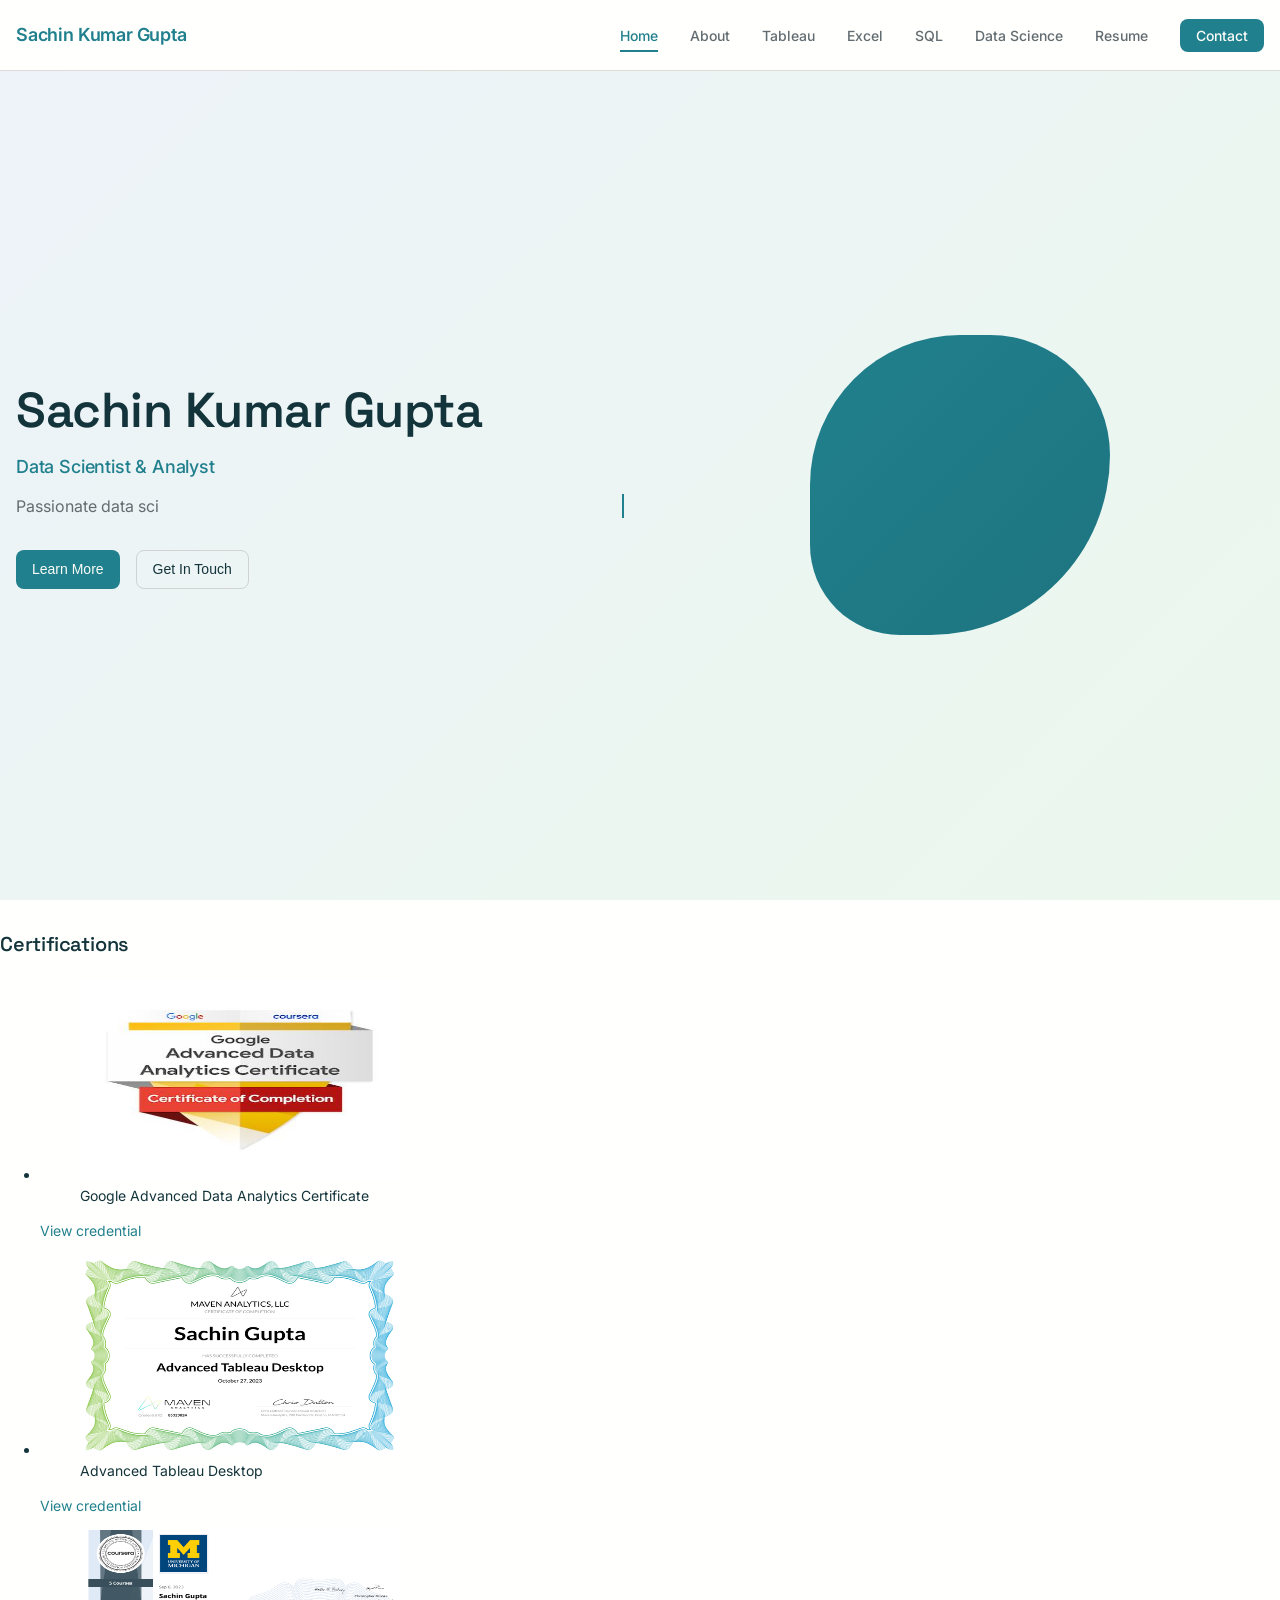
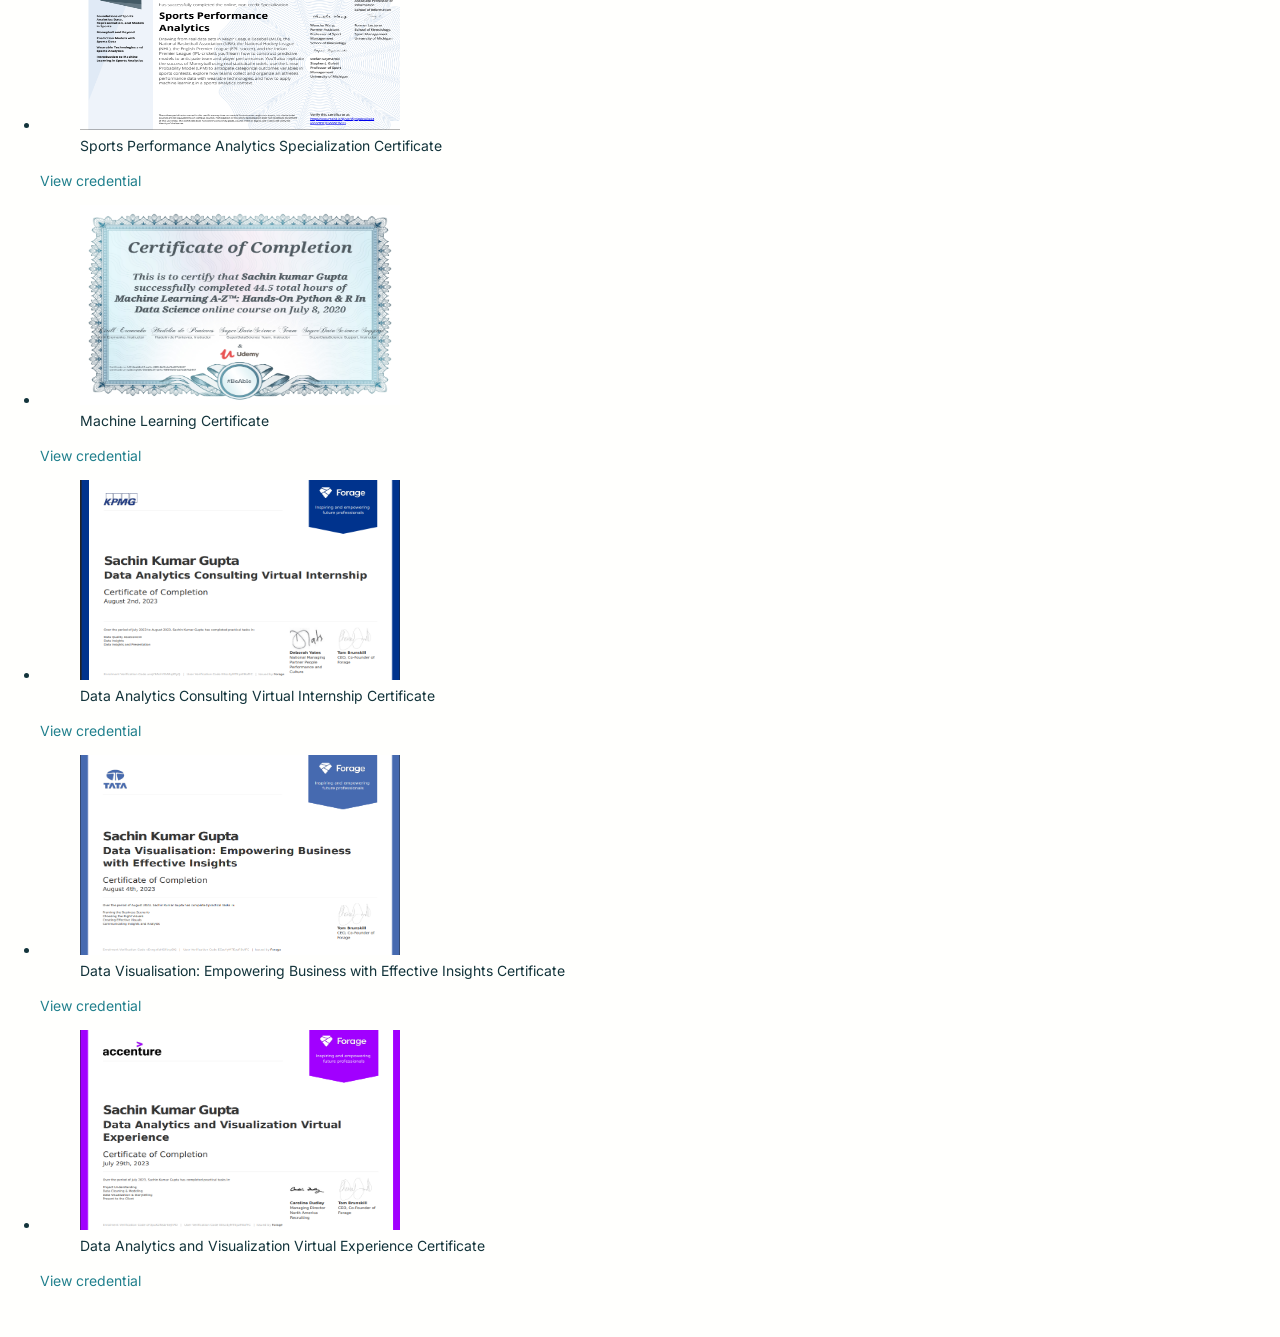
==== commit 10e349ba: "Fix resume PDF file name in index.html" ====
--- a/index.html
+++ b/index.html
@@ -389,26 +389,26 @@
                 <div class="resume-content">
                     <div class="resume-actions">
                       <a class="btn"
-                         href="resume/Sachin%20Gupta%20Data%20Analyst.pdf"
+                         href="resume/Sachin_Gupta_Data_Analyst.pdf"
                          download="Sachin_Gupta_Resume.pdf">
                         Download PDF
                       </a>
                       <a class="btn btn-outline"
-                         href="resume/Sachin%20Gupta%20Data%20Analyst.pdf"
+                         href="resume/Sachin_Gupta_Data_Analyst.pdf"
                          target="_blank" rel="noopener noreferrer">
                         Open in new tab
                       </a>
                     </div>
                     
                     <object
-                      data="resume/Sachin%20Gupta%20Data%20Analyst.pdf"
+                      data="resume/Sachin_Gupta_Data_Analyst.pdf"
                       type="application/pdf"
                       width="200%"
                       height="1000"
                       class="resume-viewer"
                       aria-label="Embedded resume PDF">
                       <p>PDF viewer not available.
-                         <a href="resume/Sachin%20Gupta%20Data%20Analyst.pdf" target="_blank" rel="noopener noreferrer">
+                         <a href="resume/Sachin_Gupta_Data_Analyst.pdf" target="_blank" rel="noopener noreferrer">
                            Open the resume
                          </a>.
                       </p>
--- a/style.css
+++ b/style.css
@@ -1390,12 +1390,9 @@
 /* Contact Section */
 .contact-content {
     display: grid;
-    grid-template-columns: 1fr 1fr;
-    gap: var(--space-32);
-    margin-top: var(--space-32);
-    max-width: 1200px;
-    margin-left: auto;
-    margin-right: auto;
+    grid-template-columns: minmax(0, 720px);
+    justify-content: center;       /* centers the column track */
+    justify-items: stretch;
     padding: 0 var(--space-16);
 }
 
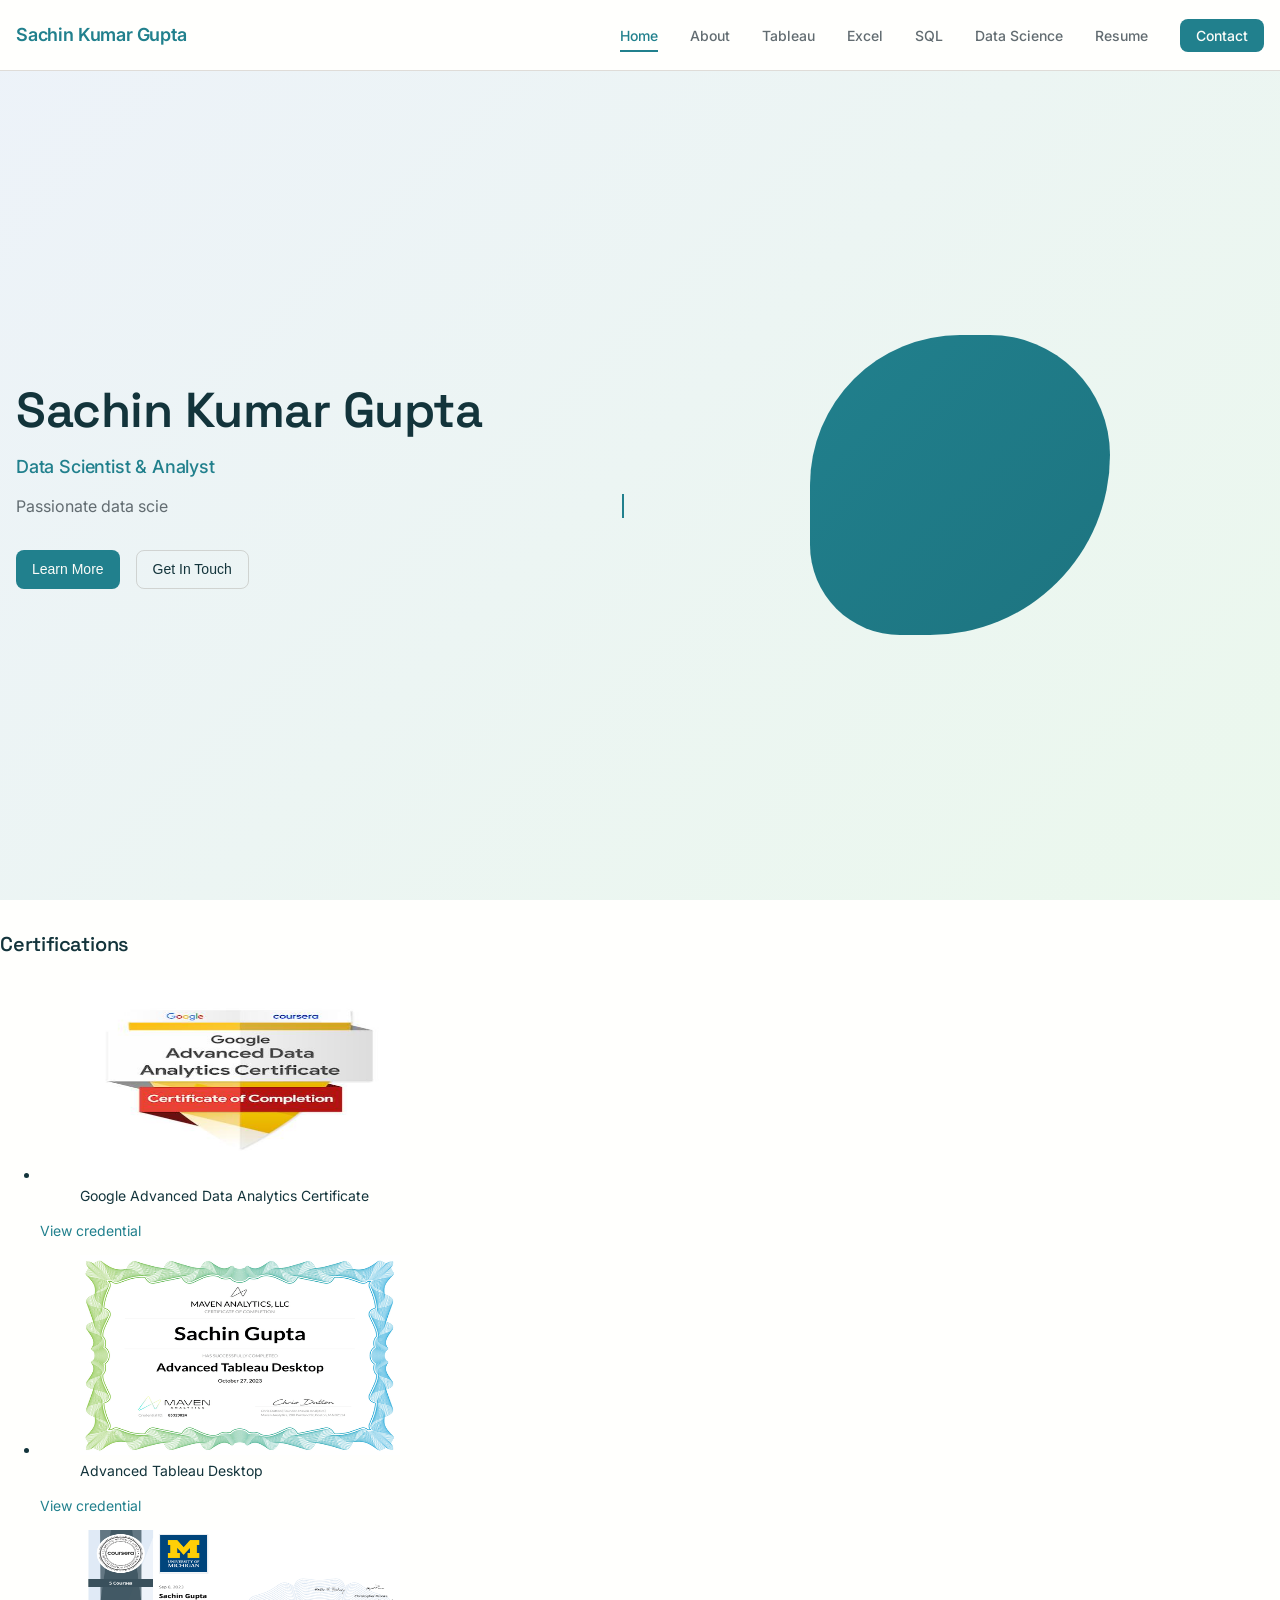
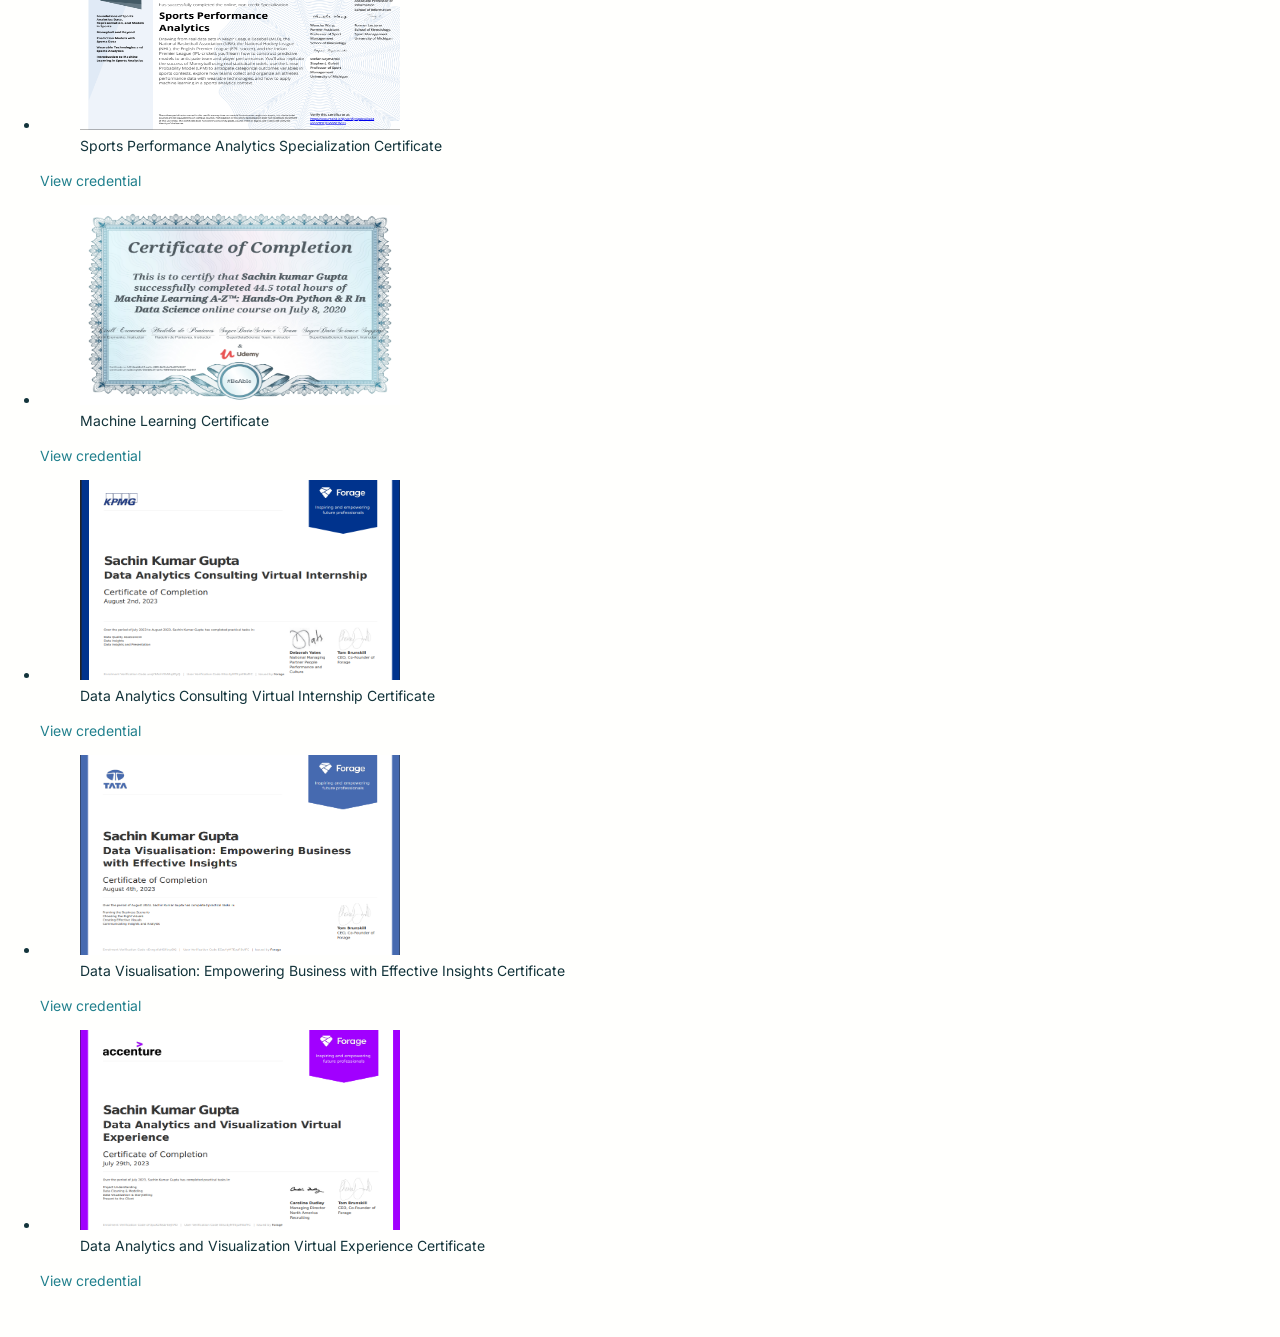
==== commit 72559c57: "Add Data Analyst role at Sunshine Enterprises Added job details for Data Analyst position at Sunshin" ====
--- a/index.html
+++ b/index.html
@@ -323,6 +323,17 @@
                             <div class="timeline-dot"></div>
                             <div class="timeline-content">
                                 <h4>Data Analyst</h4>
+                                <h5>Sunshine Enterprises</h5>
+                                <span class="timeline-period">March 2024 - Present</span>
+                                <p>• Managed 500+ inventory records with 99% accuracy, enabling precise tracking of medicine movement and expiry trends</p>
+                                <p>• Built daily and monthly dashboards, enabling faster decision-making and improving inventory tracking accuracy by 99%.</p>
+                                <p>•  Conducted purchase pattern analysis, recommending optimal reorder points, reducing overstock by 18% and expired product losses by 22%.</p>
+                            </div>
+                        </div>
+                        <div class="timeline-item">
+                            <div class="timeline-dot"></div>
+                            <div class="timeline-content">
+                                <h4>Data Analyst</h4>
                                 <h5>Kepler Voice</h5>
                                 <span class="timeline-period">Nov 2023 - March 2024</span>
                                 <p>• Built and maintained SQL pipelines over 1M+ records to monitor operational KPIs, automated checks improved data freshness and reliability for leadership reporting.</p>
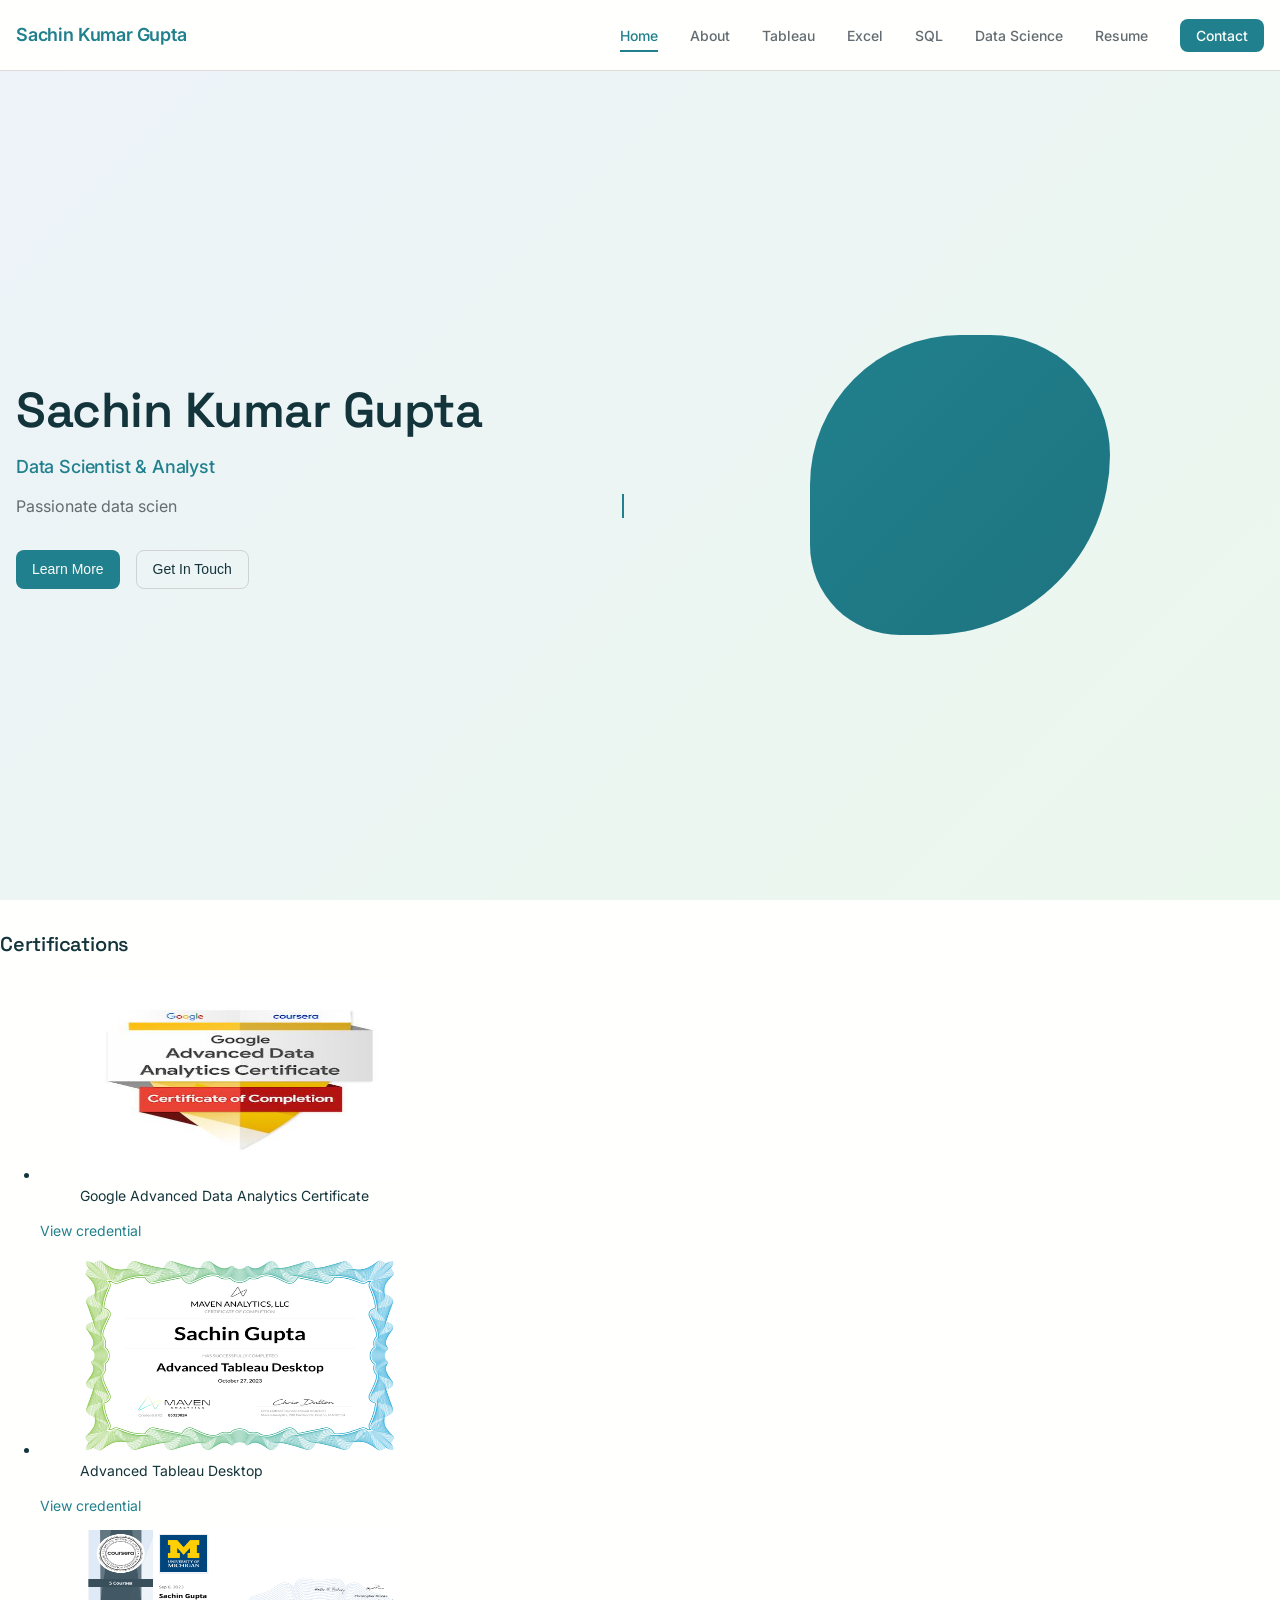
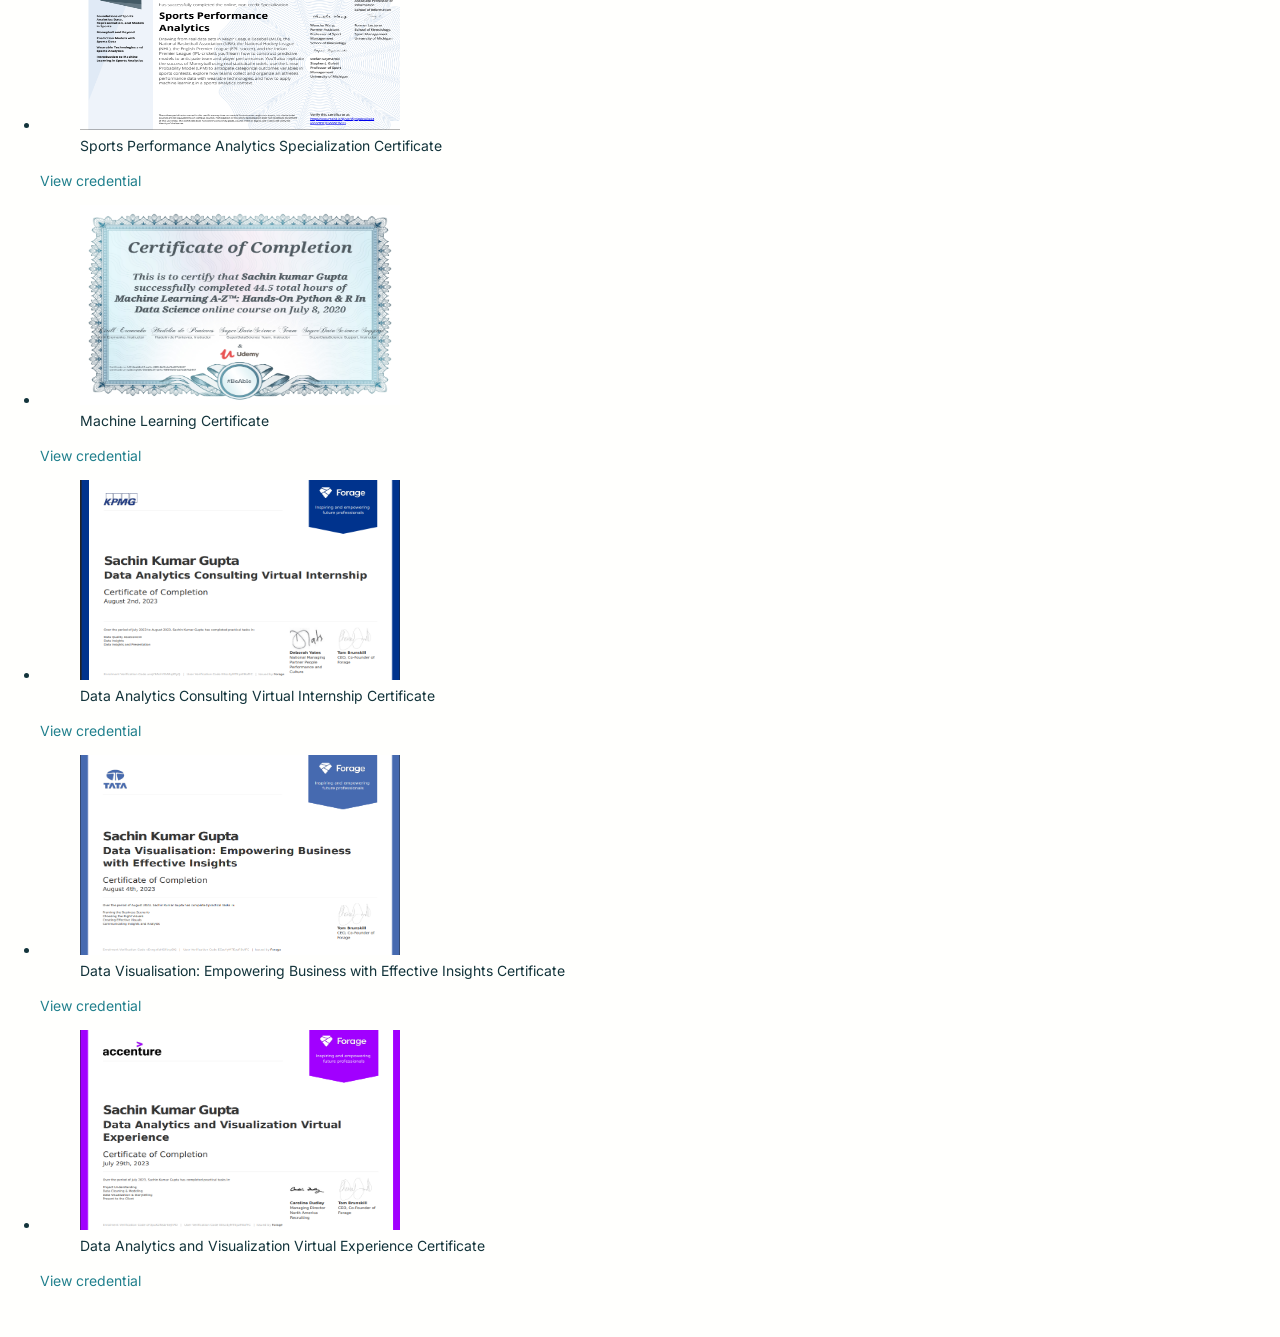
==== commit 2ef4e4ac: "Update title in index.html for clarity" ====
--- a/index.html
+++ b/index.html
@@ -3,7 +3,7 @@
 <head>
     <meta charset="UTF-8">
     <meta name="viewport" content="width=device-width, initial-scale=1.0">
-    <title>Sachin Kumar Gupta - Data Scientist & Analytics Expert</title>
+    <title>Sachin Kumar Gupta | Data Scientist & NLP Engineer | SQL, Python, Tableau Specialist</title>
     <link href="https://fonts.googleapis.com/css2?family=Inter:wght@300;400;500;600;700&family=Space+Grotesk:wght@400;500;600;700&display=swap" rel="stylesheet">
     <link rel="stylesheet" href="https://cdnjs.cloudflare.com/ajax/libs/font-awesome/6.4.0/css/all.min.css">
     <link rel="stylesheet" href="style.css">
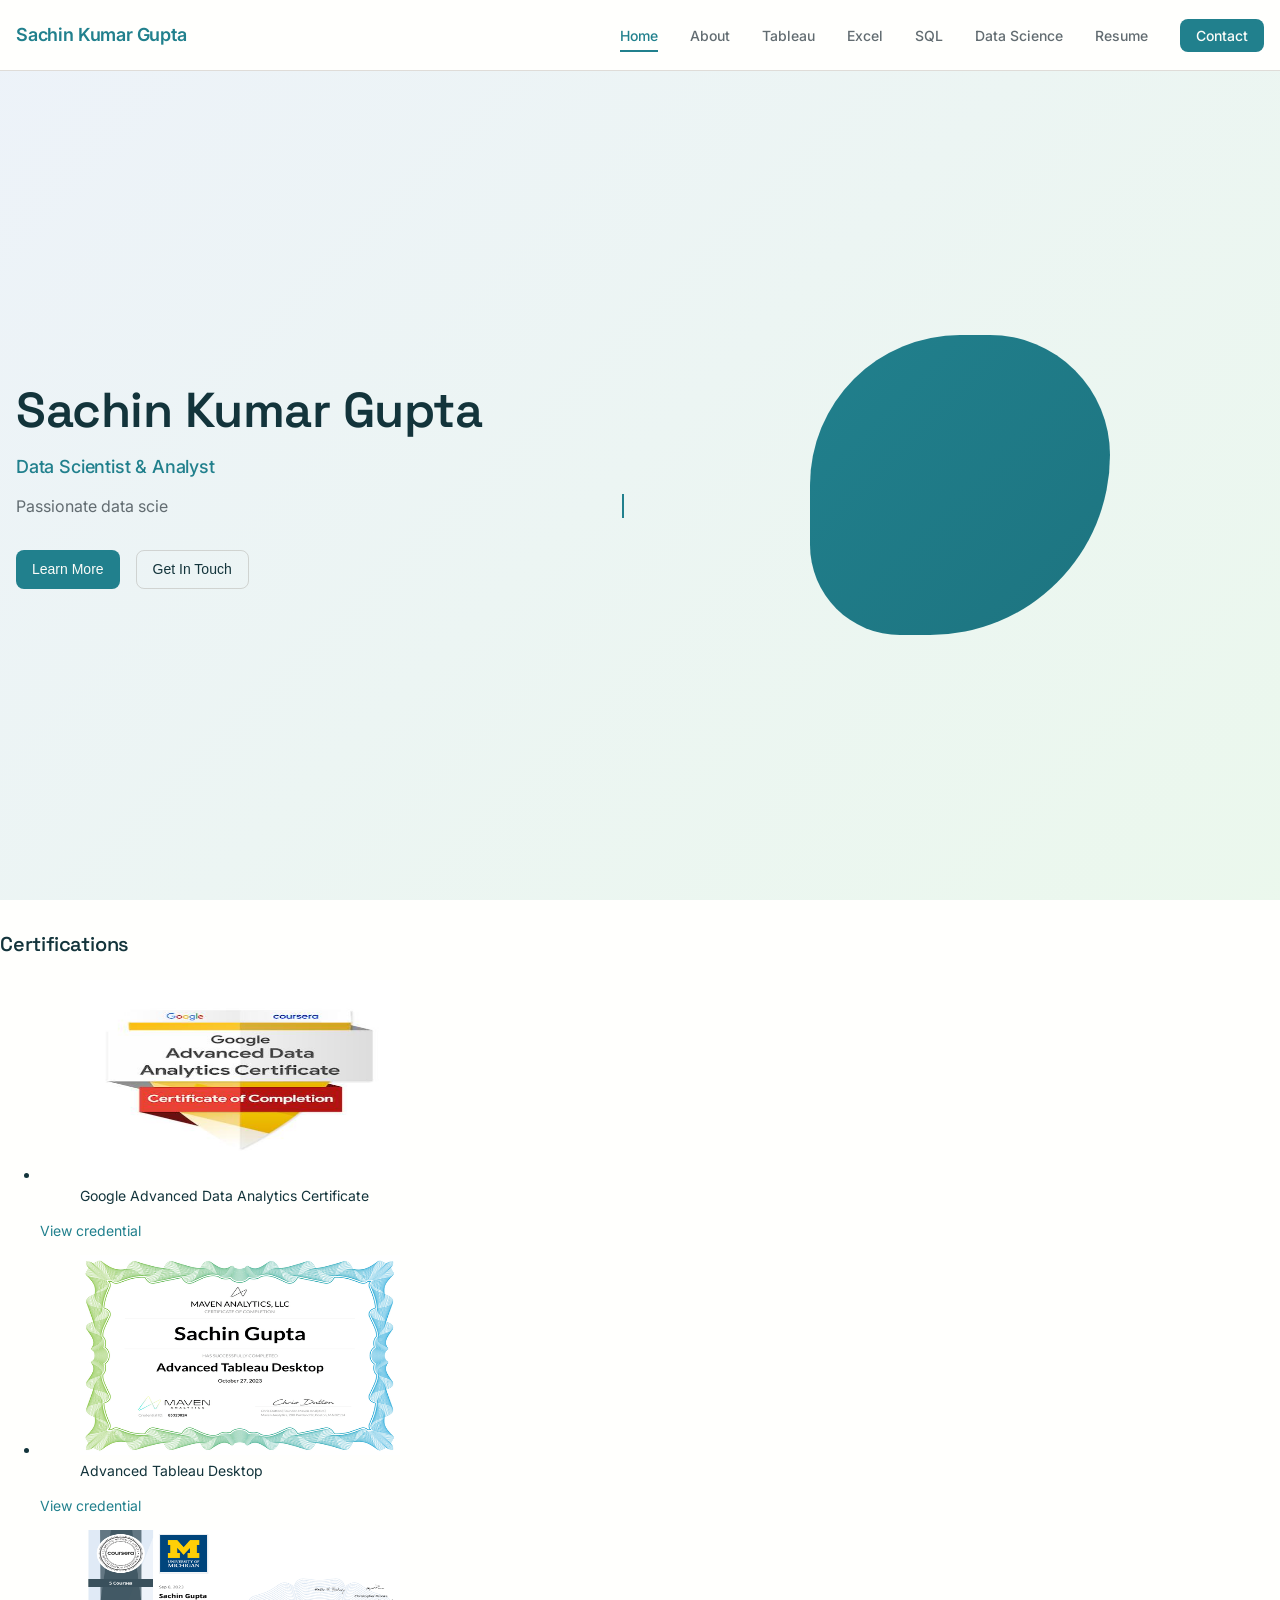
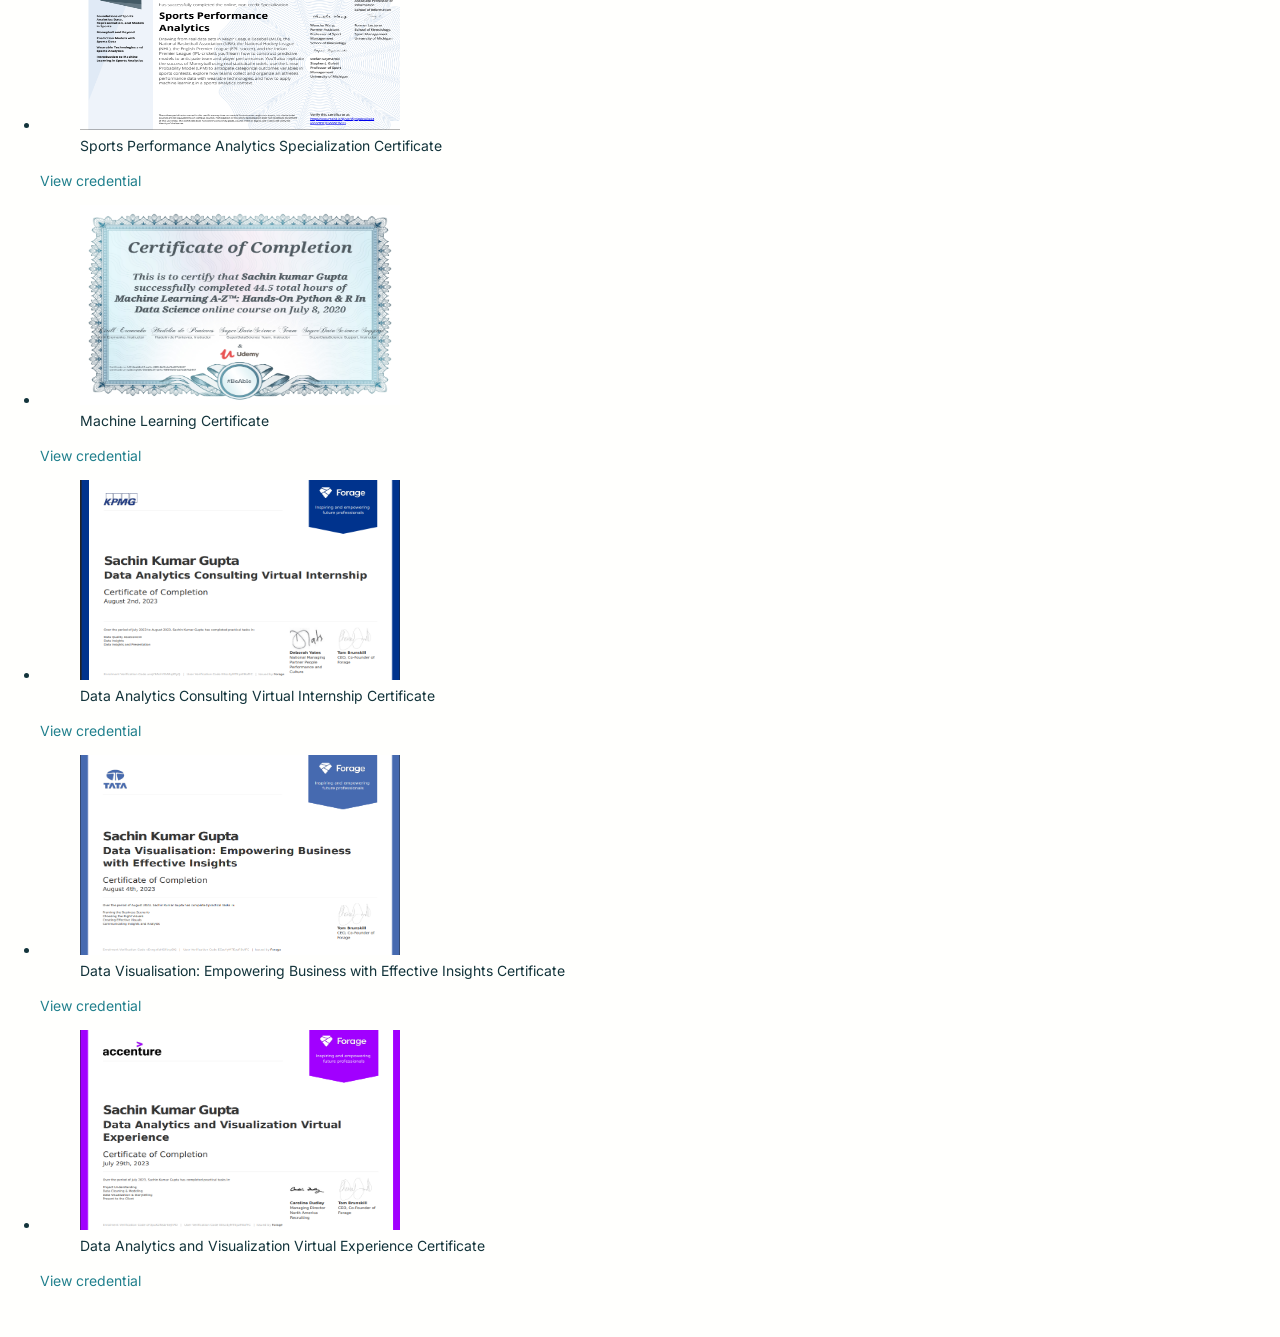
==== commit c46fff0c: "Update contact email and phone number format" ====
--- a/index.html
+++ b/index.html
@@ -4,6 +4,8 @@
     <meta charset="UTF-8">
     <meta name="viewport" content="width=device-width, initial-scale=1.0">
     <title>Sachin Kumar Gupta | Data Scientist & NLP Engineer | SQL, Python, Tableau Specialist</title>
+    <meta name="description" content="Portfolio of Sachin Kumar Gupta, a Data Scientist and NLP Engineer with 3+ years of experience. Expert in SQL, Python, Tableau, and building AI-powered tools like DocuMind.">
+    <meta name="keywords" content="Data Scientist, NLP Engineer, Data Analyst, Tableau, SQL, Python, Machine Learning">
     <link href="https://fonts.googleapis.com/css2?family=Inter:wght@300;400;500;600;700&family=Space+Grotesk:wght@400;500;600;700&display=swap" rel="stylesheet">
     <link rel="stylesheet" href="https://cdnjs.cloudflare.com/ajax/libs/font-awesome/6.4.0/css/all.min.css">
     <link rel="stylesheet" href="style.css">
@@ -441,14 +443,14 @@
                             <i class="fas fa-envelope"></i>
                             <div>
                                 <h4>Email</h4>
-                                <p>gupta.sachinkumar87@email.com</p>
+                                <p>gupta.sachinkumar87@gmail.com</p>
                             </div>
                         </div>
                         <div class="contact-item">
                             <i class="fas fa-phone"></i>
                             <div>
                                 <h4>Phone</h4>
-                                <p>+91 7398787880</p>
+                                <p>+917398787880</p>
                             </div>
                         </div>
                         <div class="contact-item">
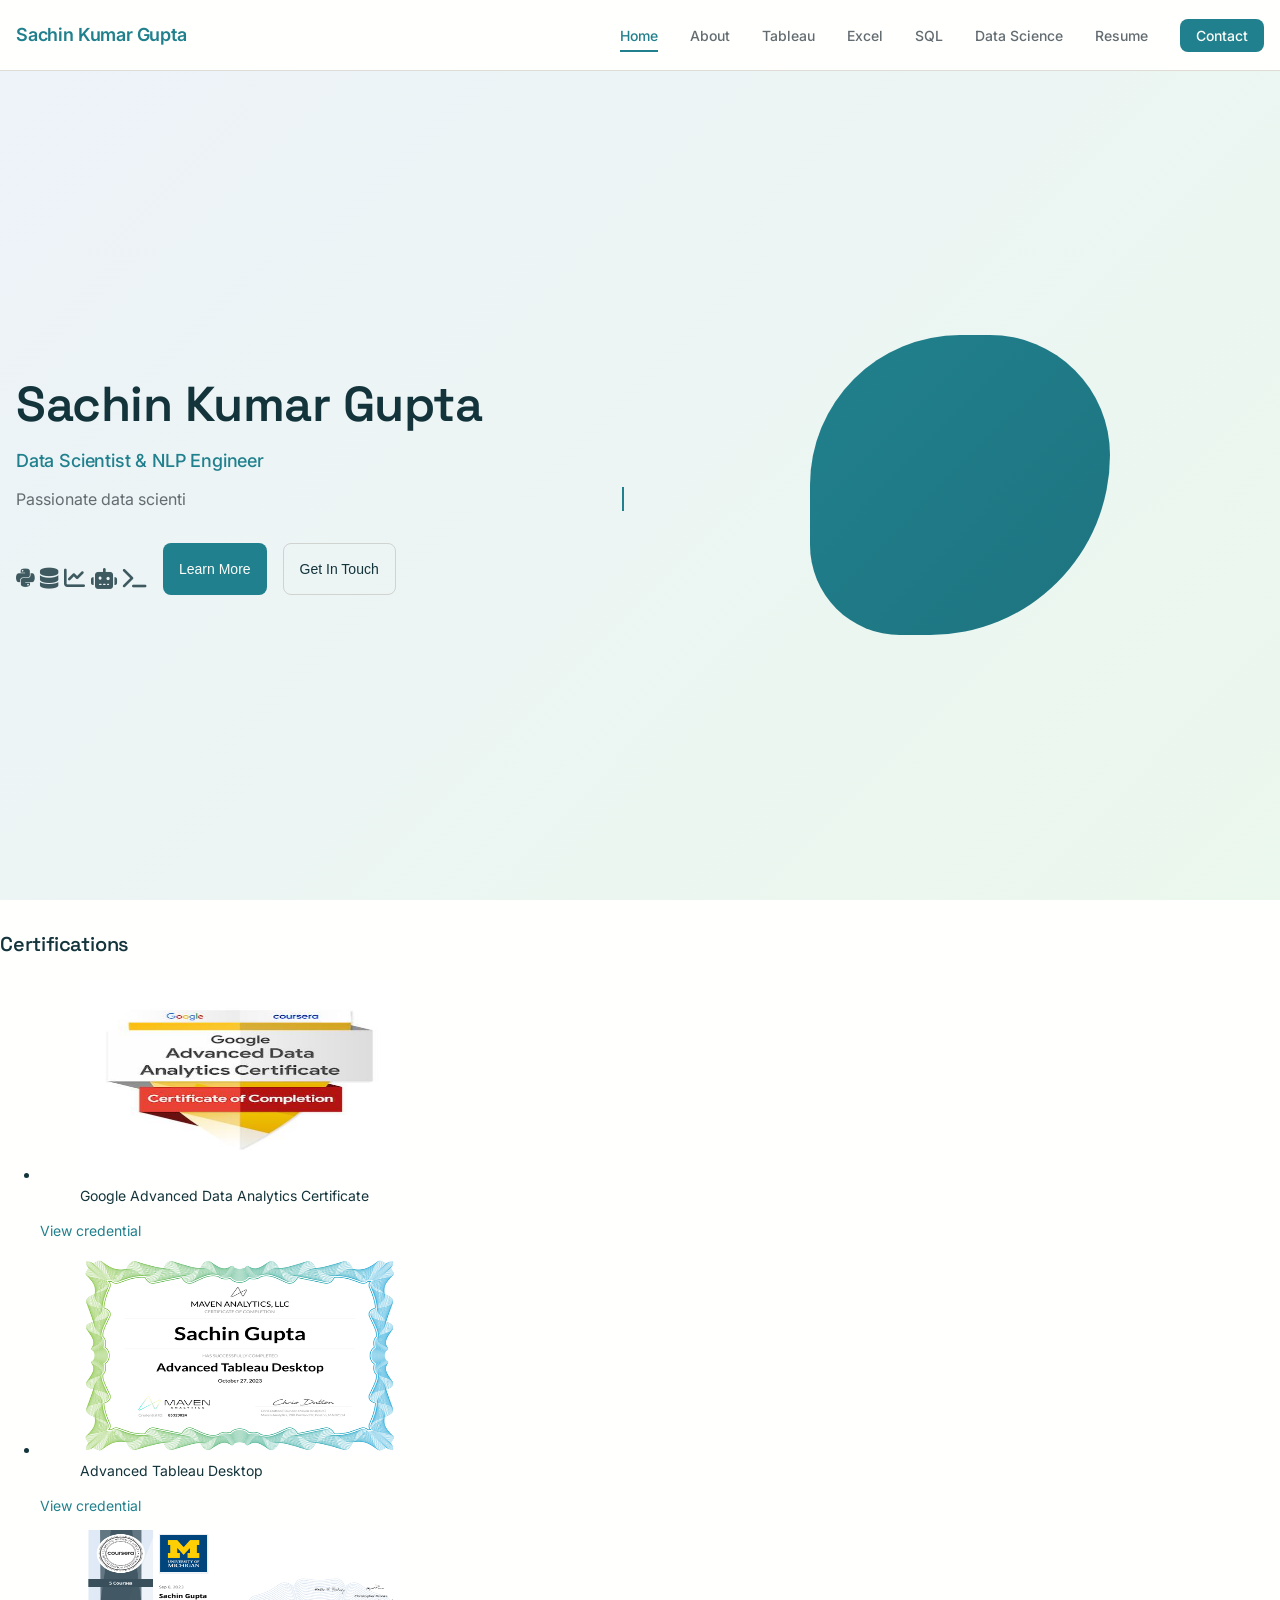
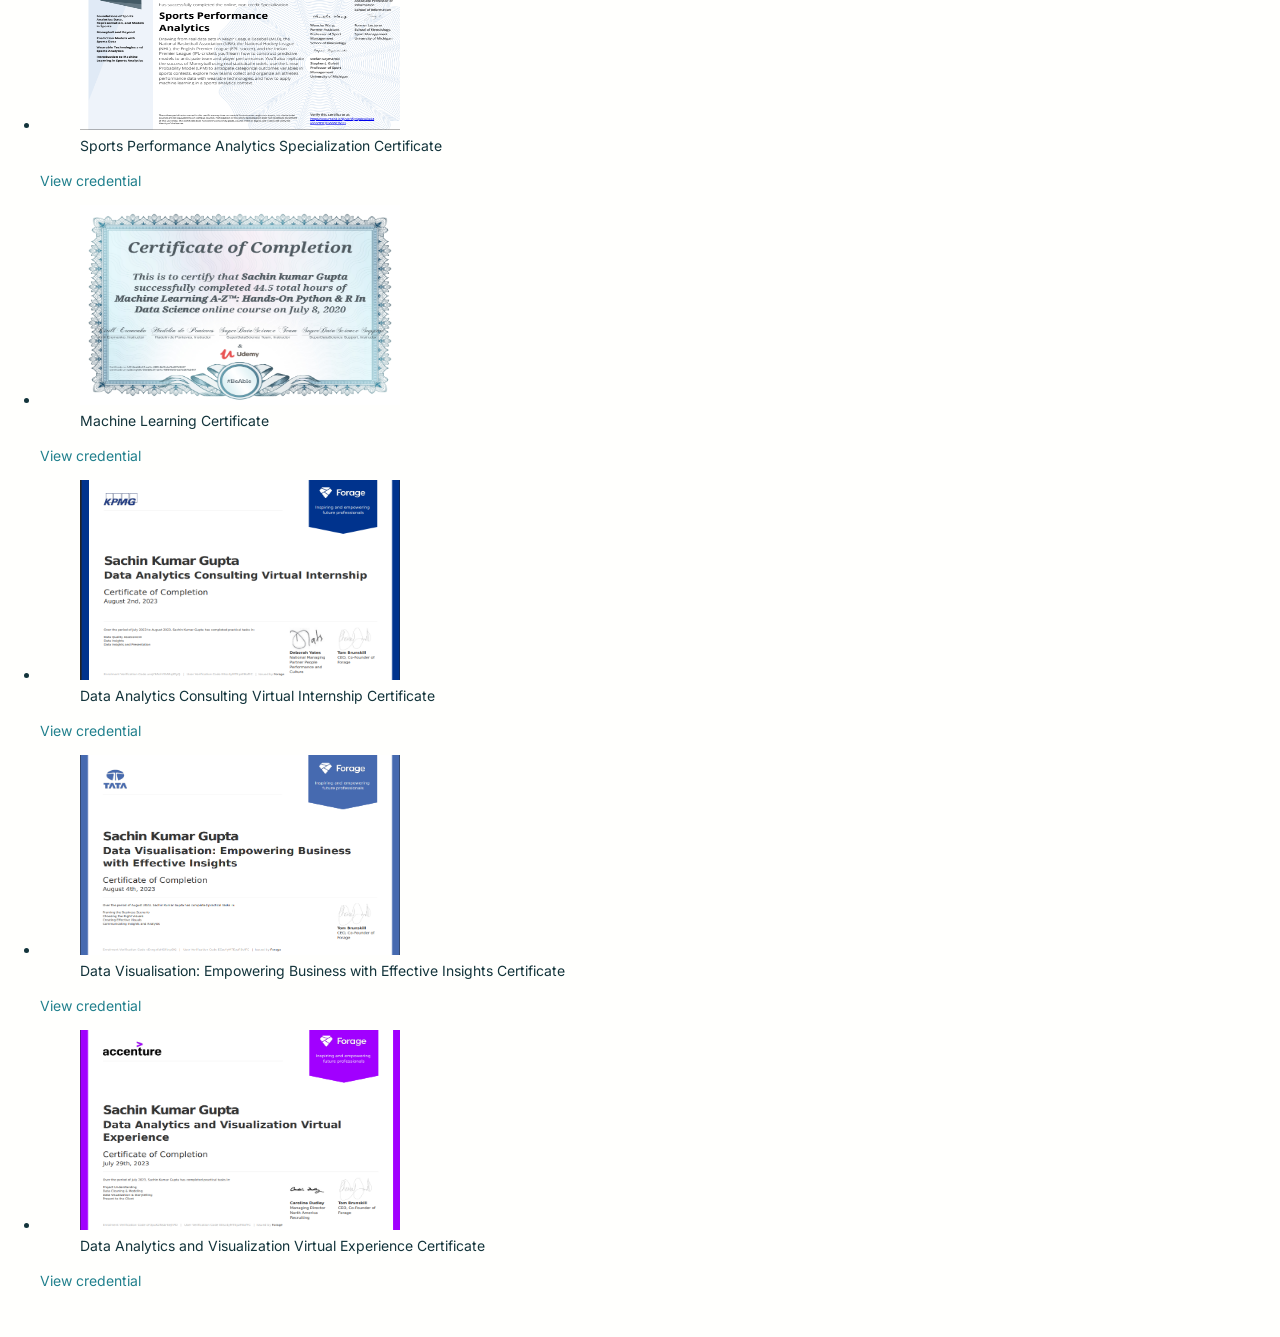
==== commit 27484160: "Revise hero section and update professional details Updated hero subtitle and about bio to reflect c" ====
--- a/index.html
+++ b/index.html
@@ -58,9 +58,16 @@
                 <div class="hero-content">
                     <div class="hero-text">
                         <h1 class="hero-title">Sachin Kumar Gupta</h1>
-                        <h2 class="hero-subtitle">Data Scientist & Analyst</h2>
+                        <h2 class="hero-subtitle">Data Scientist & NLP Engineer</h2>
                         <p class="hero-description" id="typed-text"></p>
                         <div class="hero-buttons">
+                            <div class="hero-tools" style="margin-top: 20px; font-size: 1.5rem; opacity: 0.8;">
+                                <i class="fab fa-python" title="Python"></i>
+                                <i class="fas fa-database" title="SQL"></i>
+                                <i class="fas fa-chart-line" title="Tableau"></i>
+                                <i class="fas fa-robot" title="NLP/AI"></i>
+                                <i class="fas fa-terminal" title="Automation"></i>
+                            </div>
                             <button class="btn btn--primary" data-page="about">Learn More</button>
                             <button class="btn btn--outline" data-page="contact">Get In Touch</button>
                         </div>
@@ -246,7 +253,9 @@
             
             <div class="about-content">
                 <div class="about-text">
-                    <p class="about-bio">I'm a dedicated data scientist with a strong background in statistical analysis, machine learning, and data visualization. My expertise spans across various domains including business intelligence, predictive modeling, and data-driven decision making. I'm passionate about uncovering hidden patterns in data and translating complex findings into clear, actionable insights that drive business growth.</p>
+                    <p class="about-bio">I am a Data Scientist with 3+ years of experience bridging the gap between raw data and business intelligence. I specialize in building <b>AI-powered automation tools</b> and <b>NLP solutions</b> (RAG, LLM integration) using Python. 
+                        With a proven track record at companies like Kepler Voice and Sunshine Enterprises, 
+                        I help organizations reduce manual overhead and uncover actionable insights through SQL, Tableau, and Machine Learning.</p>
                 </div>
                 
                 <div class="skills-section">
@@ -327,9 +336,9 @@
                                 <h4>Data Analyst</h4>
                                 <h5>Sunshine Enterprises</h5>
                                 <span class="timeline-period">March 2024 - Present</span>
-                                <p>• Managed 500+ inventory records with 99% accuracy, enabling precise tracking of medicine movement and expiry trends</p>
+                                <p>• Managed 500+ inventory records with 99% accuracy, enabling precise tracking of medicine movement and expiry trends.</p>
                                 <p>• Built daily and monthly dashboards, enabling faster decision-making and improving inventory tracking accuracy by 99%.</p>
-                                <p>•  Conducted purchase pattern analysis, recommending optimal reorder points, reducing overstock by 18% and expired product losses by 22%.</p>
+                                <p>• Conducted purchase pattern analysis, recommending optimal reorder points, reducing overstock by 18% and expired product losses by 22%.</p>
                             </div>
                         </div>
                         <div class="timeline-item">
